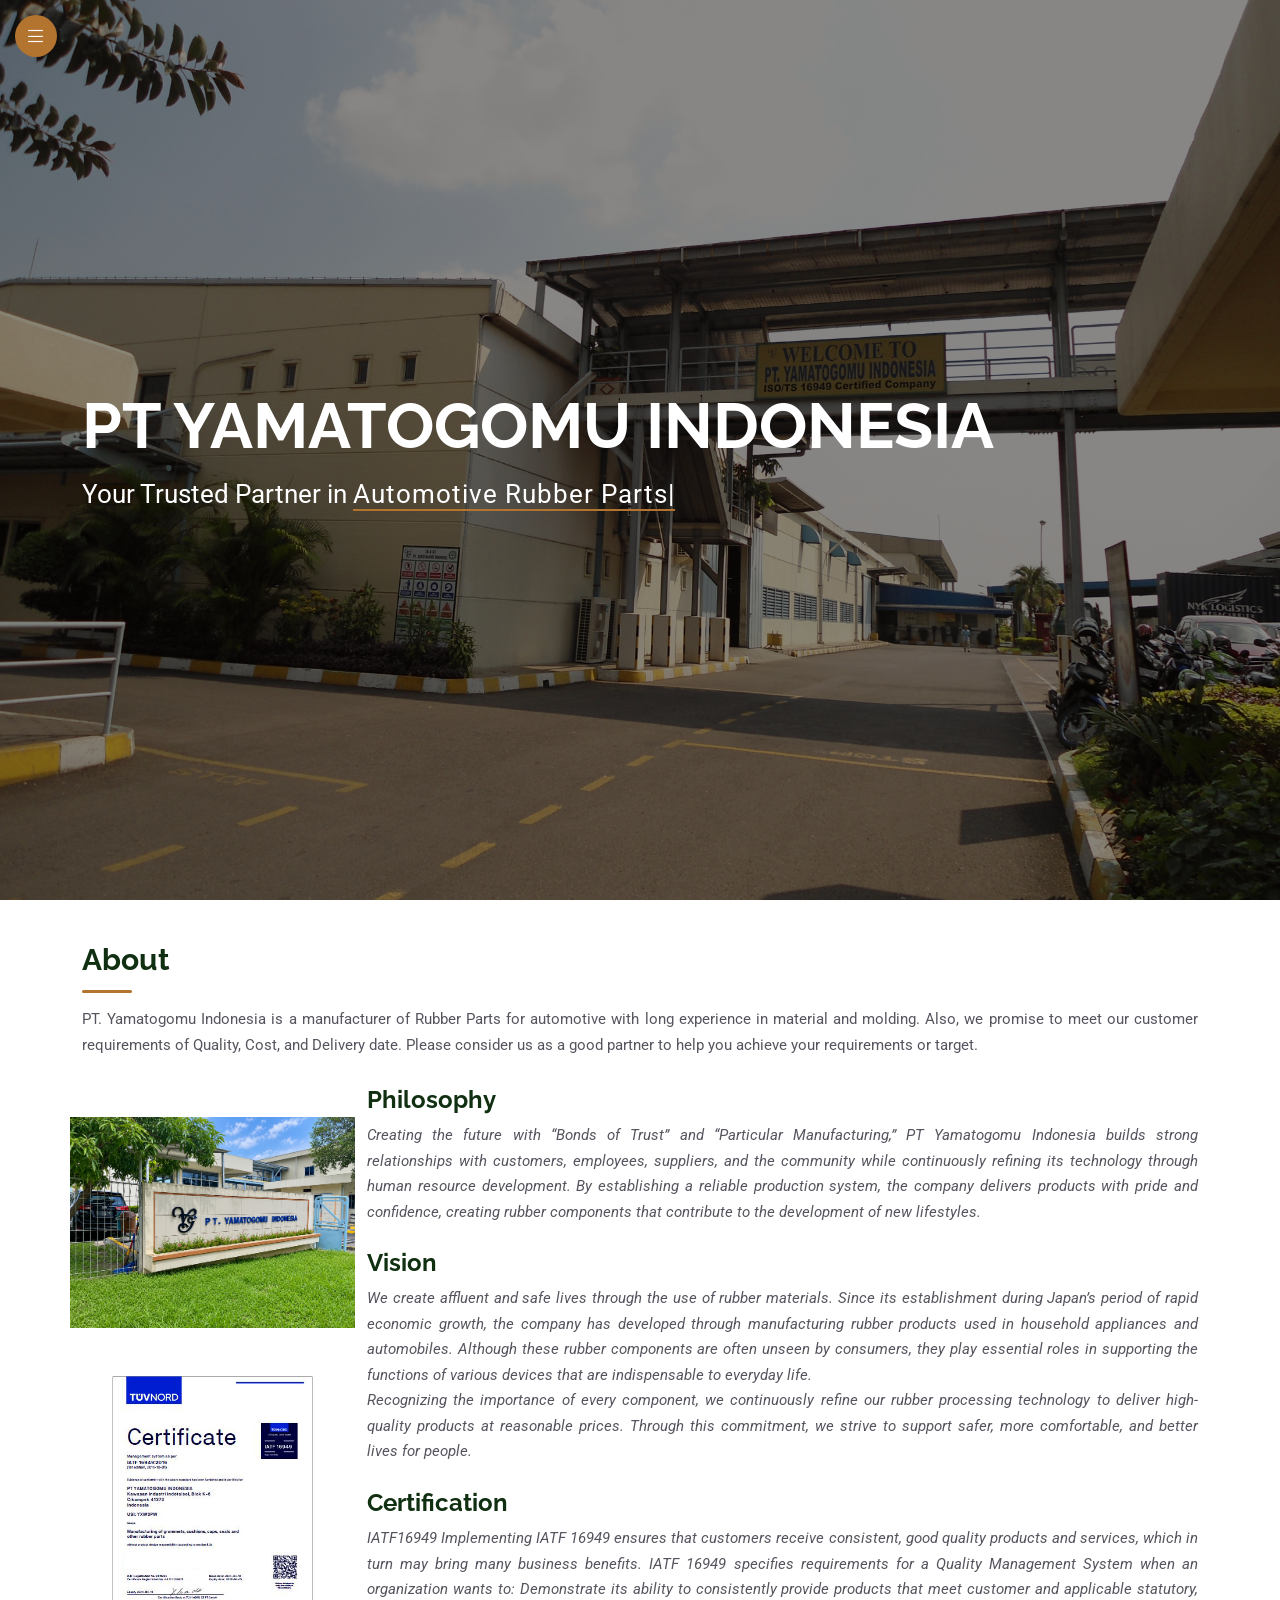
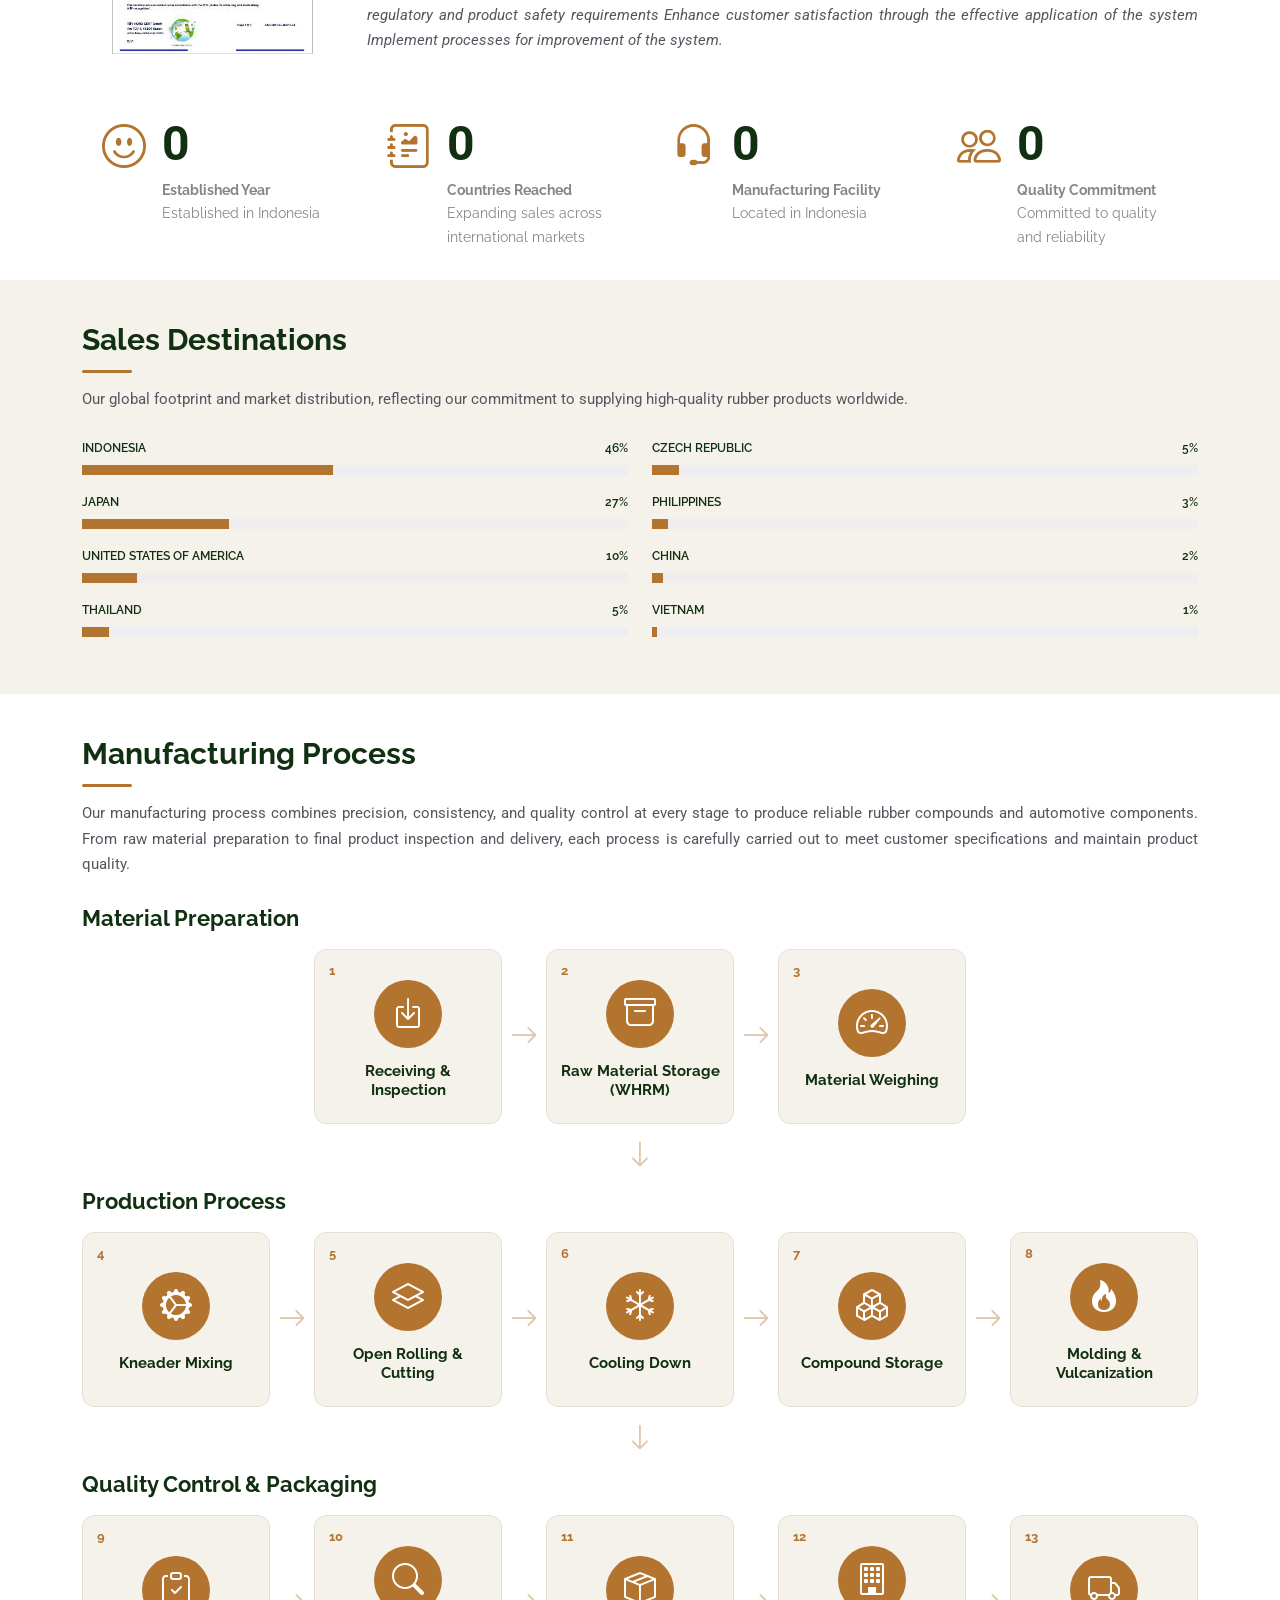
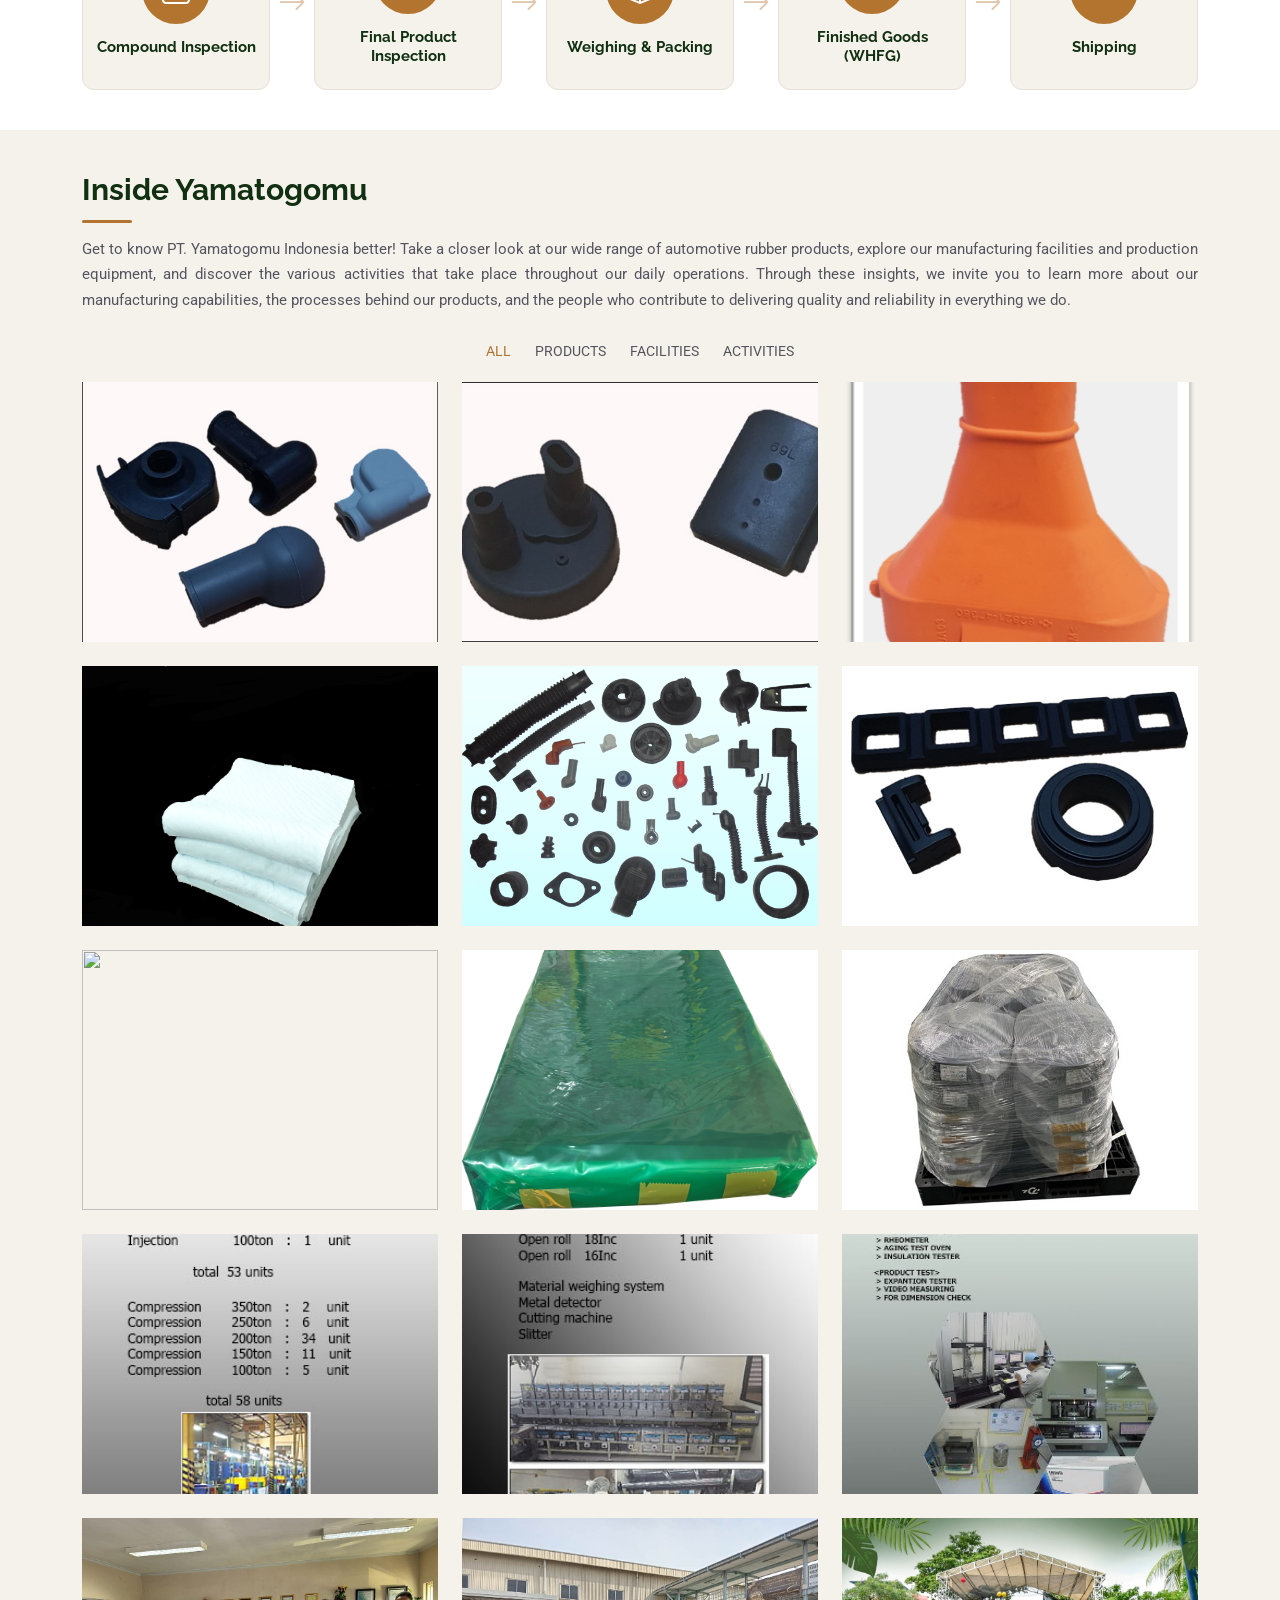
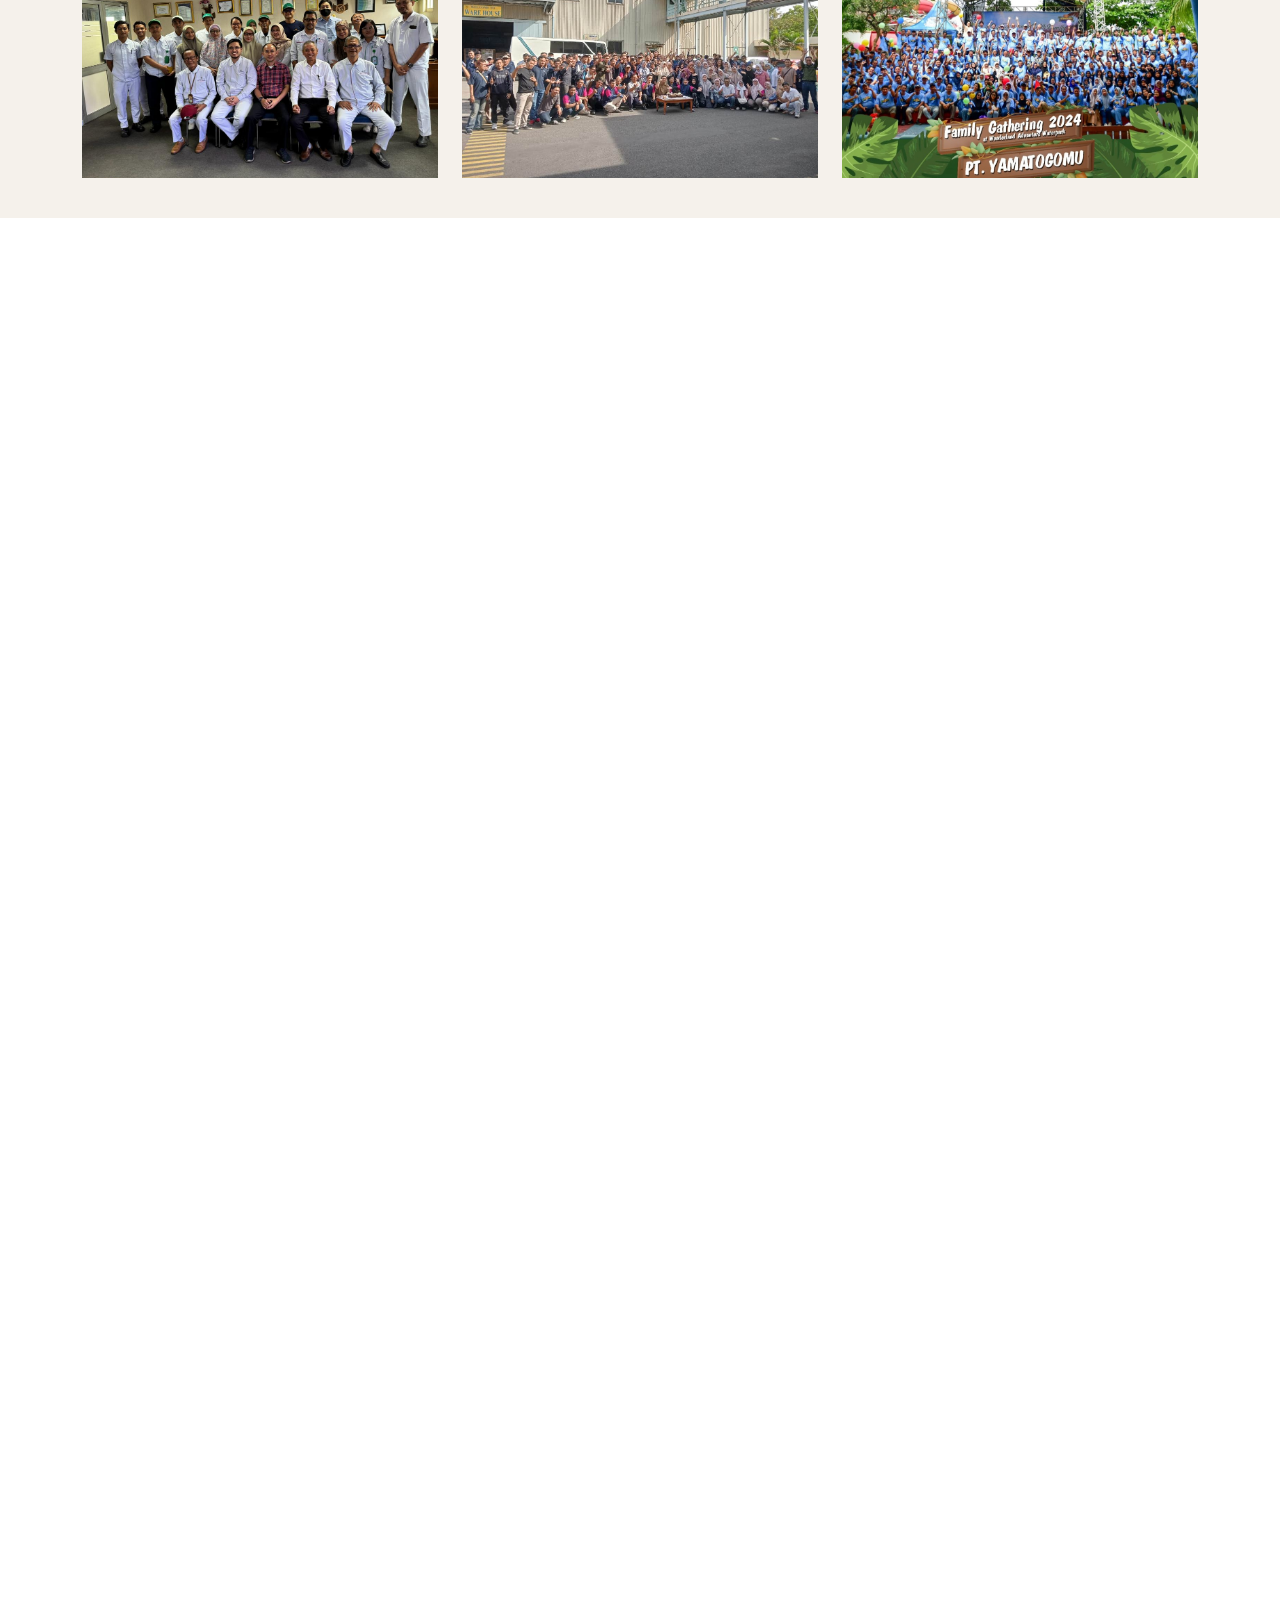
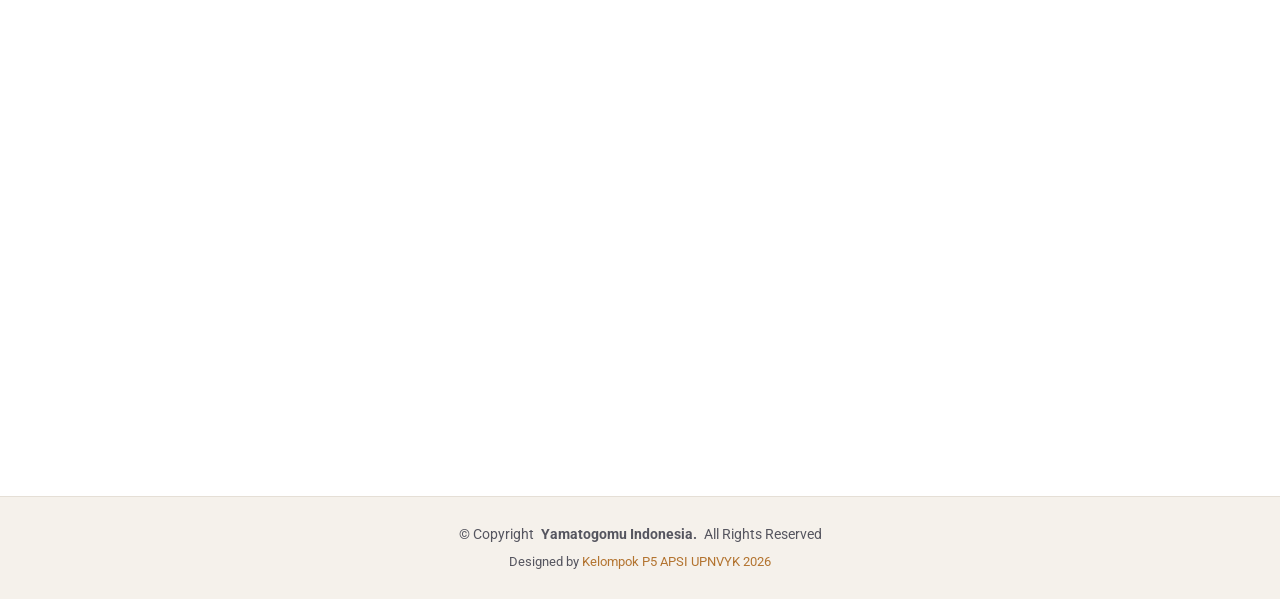
==== index.html @ 1f7abec3 "Upload website" ====
<!DOCTYPE html>
<html lang="en">

<head>
    <meta charset="utf-8">
    <meta content="width=device-width, initial-scale=1.0" name="viewport">

    <!-- Website Identity -->
    <title>PT. Yamatogomu Indonesia</title>
    <meta content="Official Website PT. Yamatogomu Indonesia - Automotive Rubber Parts Manufacturer" name="description">
    <meta content="PT Yamatogomu Indonesia, Rubber Parts, Automotive, Manufacturing" name="keywords">

    <!-- Favicon -->
    <link rel="icon" type="image/png" href="assets/img/yamatogomu/logo.png">
    <link rel="apple-touch-icon" href="assets/img/yamatogomu/logo.png">

    <!-- Fonts -->
    <link href="https://fonts.googleapis.com" rel="preconnect">
    <link href="https://fonts.gstatic.com" rel="preconnect" crossorigin>
    <link href="https://fonts.googleapis.com/css2?family=Roboto:wght@100;300;400;500;700;900&family=Poppins:wght@100;200;300;400;500;600;700;800;900&family=Raleway:wght@100;200;300;400;500;600;700;800;900&display=swap" rel="stylesheet">

    <!-- Vendor CSS Files -->
    <link href="assets/vendor/bootstrap/css/bootstrap.min.css" rel="stylesheet">
    <link href="assets/vendor/bootstrap-icons/bootstrap-icons.css" rel="stylesheet">
    <link href="assets/vendor/aos/aos.css" rel="stylesheet">
    <link href="assets/vendor/glightbox/css/glightbox.min.css" rel="stylesheet">
    <link href="assets/vendor/swiper/swiper-bundle.min.css" rel="stylesheet">

    <!-- Main CSS File -->
    <link href="assets/css/main.css" rel="stylesheet">

</head>

<body class="index-page">

  <header id="header" class="header dark-background d-flex flex-column">
    <i class="header-toggle bi bi-list"></i>

    <div class="profile-img">
      <img src="assets/img/yamatogomu/logo.png" alt="" class="img-fluid rounded-circle">
    </div>

    <a href="index.html" class="logo d-flex align-items-center justify-content-center">
      <h1 class="sitename">PT YAMATOGOMU INDONESIA</h1>
    </a>

    <div class="social-links text-center">

  <!-- Twitter / X -->
  <a href="https://x.com/tandaglobalnews/status/2092850294740967518?a=60ilZsj0S3aisGGm1_Q&s=19"
     target="_blank"
     rel="noopener noreferrer"
     class="twitter">
    <i class="bi bi-twitter-x"></i>
  </a>

  <!-- Instagram -->
  <a href="https://www.instagram.com/explore/locations/980812825/pt-yamatogomu-indonesia?cplk=MTl1a3BqaWFxcHU0"
     target="_blank"
     rel="noopener noreferrer"
     class="instagram">
    <i class="bi bi-instagram"></i>
  </a>

  <!-- LinkedIn -->
  <a href="https://www.linkedin.com/jobs/view/4005003883"
     target="_blank"
     rel="noopener noreferrer"
     class="linkedin">
    <i class="bi bi-linkedin"></i>
  </a>

</div>

    <nav id="navmenu" class="navmenu">
      <ul>
       <li><a href="#hero" class="active"><i class="bi bi-house-door navicon"></i> Home</a></li>
       <li><a href="#about"><i class="bi bi-building navicon"></i> About</a></li>
       <li><a href="#sales-destination"><i class="bi bi-globe-asia-australia navicon"></i> Sales Destination</a></li>
       <li><a href="#manufacturing-process"><i class="bi bi-gear-wide-connected navicon"></i> Manufacturing Process</a></li>
       <li><a href="#inside-yamatogomu"><i class="bi bi-images navicon"></i> Inside Yamatogomu</a></li>
       <li><a href="#organizational-structure"><i class="bi bi-diagram-3 navicon"></i> Organizational Structure</a></li>
       <li><a href="#contact"><i class="bi bi-envelope-paper navicon"></i> Contact</a></li>
      </ul>
    </nav>

  </header>

  <main class="main">

    <!-- Hero Section -->
    <section id="hero" class="hero section dark-background">

      <img src="assets/img/yamatogomu/3.jpg" alt="" data-aos="fade-in" class="">

      <div class="container" data-aos="fade-up" data-aos-delay="100">
        <h2>PT YAMATOGOMU INDONESIA</h2>
        <p>Your Trusted Partner in <span class="typed" data-typed-items="Automotive Rubber Parts, Precision Manufacturing, Quality & Reliability">Designer</span><span class="typed-cursor typed-cursor--blink" aria-hidden="true"></span><span class="typed-cursor typed-cursor--blink" aria-hidden="true"></span></p>
      </div>

    </section><!-- /Hero Section -->

    <!-- About Section -->
    <section id="about" class="about section">

      <!-- Section Title -->
      <div class="container section-title" data-aos="fade-up">
        <h2>About</h2>
        <p>PT. Yamatogomu Indonesia is a manufacturer of Rubber Parts for automotive with long experience in material and molding. Also, we promise to meet our customer requirements of Quality, Cost, and Delivery date. Please consider us as a good partner to help you achieve your requirements or target.</p>
      </div><!-- End Section Title -->

      <div class="container" data-aos="fade-up" data-aos-delay="100">

        <div class="row gy-3 justify-content-center">
          <div class="col-lg-3 about-media">
            <div class="about-media-inner">
              <img src="assets/img/yamatogomu/pt yamatogomu.png" alt="PT Yamatogomu Indonesia">
              <a href="assets/img/yamatogomu/TUV1.jpg" class="glightbox about-cert" title="IATF 16949 Certificate" data-gallery="about-cert"><img src="assets/img/yamatogomu/TUV1.jpg" alt="IATF 16949 Certificate"></a>
            </div>
          </div>
          <div class="col-lg-9 content">

            <h2>Philosophy</h2>
            <p class="fst-italic">
              Creating the future with “Bonds of Trust” and “Particular Manufacturing,”
              PT Yamatogomu Indonesia builds strong relationships with customers,
              employees, suppliers, and the community while continuously refining
              its technology through human resource development. By establishing
              a reliable production system, the company delivers products with pride
              and confidence, creating rubber components that contribute to the
              development of new lifestyles.
            </p>

            <h2>Vision</h2>
            <p class="fst-italic">
              We create affluent and safe lives through the use of rubber materials.
              Since its establishment during Japan’s period of rapid economic growth,
              the company has developed through manufacturing rubber products used
              in household appliances and automobiles. Although these rubber components
              are often unseen by consumers, they play essential roles in supporting
              the functions of various devices that are indispensable to everyday life.<br>
              Recognizing the importance of every component, we continuously refine
              our rubber processing technology to deliver high-quality products at
              reasonable prices. Through this commitment, we strive to support safer,
              more comfortable, and better lives for people.
            </p>

            <h2>Certification</h2>
            <p class="fst-italic">
              IATF16949 Implementing IATF 16949 ensures that customers receive consistent, good quality products and services, which in turn may bring many business benefits. IATF 16949 specifies requirements for a Quality Management System when an organization wants to: Demonstrate its ability to consistently provide products that meet customer and applicable statutory, regulatory and product safety requirements Enhance customer satisfaction through the effective application of the system Implement processes for improvement of the system.
            </p>
          </div>
        </div>
      </div>

    </section><!-- /About Section -->

    <!-- Stats Section -->
    <section id="stats" class="stats section">

      <div class="container" data-aos="fade-up" data-aos-delay="100">

        <div class="row gy-4">

          <div class="col-lg-3 col-md-6">
            <div class="stats-item">
              <i class="bi bi-emoji-smile"></i>
              <span data-purecounter-start="0" data-purecounter-end="1997" data-purecounter-duration="1" class="purecounter"></span>
              <p><strong>Established Year</strong> <span>Established in Indonesia</span></p>
            </div>
          </div>

          <div class="col-lg-3 col-md-6">
            <div class="stats-item">
              <i class="bi bi-journal-richtext"></i>
              <span data-purecounter-start="0" data-purecounter-end="8" data-purecounter-duration="1" class="purecounter"></span>
              <p><strong>Countries Reached</strong> <span>Expanding sales across international markets</span></p>
            </div>
          </div>

          <div class="col-lg-3 col-md-6">
            <div class="stats-item">
              <i class="bi bi-headset"></i>
              <span data-purecounter-start="0" data-purecounter-end="1" data-purecounter-duration="1" class="purecounter"></span>
              <p><strong>Manufacturing Facility</strong> <span>Located in Indonesia</span></p>
            </div>
          </div>

          <div class="col-lg-3 col-md-6">
            <div class="stats-item">
              <i class="bi bi-people"></i>
              <span data-purecounter-start="0" data-purecounter-end="100" data-purecounter-duration="1" class="purecounter"></span>
              <p><strong>Quality Commitment</strong> <span>Committed to quality and reliability</span></p>
            </div>
          </div>

        </div>

      </div>

    </section><!-- /Stats Section -->

    <!-- Skills Section -->
    <section id="sales-destination" class="skills section light-background">

      <!-- Section Title -->
      <div class="container section-title" data-aos="fade-up">
        <h2>Sales Destinations</h2>
        <p>Our global footprint and market distribution, reflecting our commitment to supplying high-quality rubber products worldwide.</p>
      </div><!-- End Section Title -->

      <div class="container" data-aos="fade-up" data-aos-delay="100">

        <div class="row skills-content skills-animation">

          <div class="col-lg-6">

            <div class="progress">
              <span class="skill"><span>Indonesia</span> <i class="val">46%</i></span>
              <div class="progress-bar-wrap">
                <div class="progress-bar" role="progressbar" aria-valuenow="46" aria-valuemin="0" aria-valuemax="100"></div>
              </div>
            </div>

            <div class="progress">
              <span class="skill"><span>Japan</span> <i class="val">27%</i></span>
              <div class="progress-bar-wrap">
                <div class="progress-bar" role="progressbar" aria-valuenow="27" aria-valuemin="0" aria-valuemax="100"></div>
              </div>
            </div>

            <div class="progress">
              <span class="skill"><span>United States of America</span> <i class="val">10%</i></span>
              <div class="progress-bar-wrap">
                <div class="progress-bar" role="progressbar" aria-valuenow="10" aria-valuemin="0" aria-valuemax="100"></div>
              </div>
            </div>

            <div class="progress">
              <span class="skill"><span>Thailand</span> <i class="val">5%</i></span>
              <div class="progress-bar-wrap">
                <div class="progress-bar" role="progressbar" aria-valuenow="5" aria-valuemin="0" aria-valuemax="100"></div>
              </div>
            </div>

          </div>

          <div class="col-lg-6">

            <div class="progress">
              <span class="skill"><span>Czech Republic</span> <i class="val">5%</i></span>
              <div class="progress-bar-wrap">
                <div class="progress-bar" role="progressbar" aria-valuenow="5" aria-valuemin="0" aria-valuemax="100"></div>
              </div>
            </div>

            <div class="progress">
              <span class="skill"><span>Philippines</span> <i class="val">3%</i></span>
              <div class="progress-bar-wrap">
                <div class="progress-bar" role="progressbar" aria-valuenow="3" aria-valuemin="0" aria-valuemax="100"></div>
              </div>
            </div>

            <div class="progress">
              <span class="skill"><span>China</span> <i class="val">2%</i></span>
              <div class="progress-bar-wrap">
                <div class="progress-bar" role="progressbar" aria-valuenow="2" aria-valuemin="0" aria-valuemax="100"></div>
              </div>
            </div>

            <div class="progress">
              <span class="skill"><span>Vietnam</span> <i class="val">1%</i></span>
              <div class="progress-bar-wrap">
                <div class="progress-bar" role="progressbar" aria-valuenow="1" aria-valuemin="0" aria-valuemax="100"></div>
              </div>
            </div>

          </div>

        </div>

      </div>

    </section><!-- /Skills Section -->

    <!-- Manufacturing Process Section -->
    <section id="manufacturing-process" class="resume section">

      <!-- Section Title -->
      <div class="container section-title" data-aos="fade-up">
        <h2>Manufacturing Process</h2>
        <p>Our manufacturing process combines precision, consistency, and quality control at every stage to produce reliable rubber compounds and automotive components. From raw material preparation to final product inspection and delivery, each process is carefully carried out to meet customer specifications and maintain product quality.</p>
      </div><!-- End Section Title -->

      <div class="container">

          <div class="flow-group">
            <h3 class="resume-title" data-aos="fade-up">Material Preparation</h3>
            <div class="flow">
              <button type="button" class="flow-step" style="--i:1" data-aos="fade-up" data-aos-delay="0" data-icon="bi-box-arrow-in-down" data-title="Receiving &amp; Inspection" data-desc="Raw materials are received from suppliers and undergo an initial inspection to ensure their condition and specifications meet the company’s requirements. This inspection helps prevent unsuitable materials from entering the production process." aria-label="Receiving &amp; Inspection – click for details">
                <span class="flow-no">1</span>
                <span class="flow-icon"><i class="bi bi-box-arrow-in-down"></i></span>
                <h4>Receiving &amp; Inspection</h4>
              </button>
              <div class="flow-arrow" style="--i:1"><i class="bi bi-arrow-right"></i></div>
              <button type="button" class="flow-step" style="--i:2" data-aos="fade-up" data-aos-delay="80" data-icon="bi-archive" data-title="Raw Material Storage (WHRM)" data-desc="Materials that pass the initial inspection are stored in the Warehouse Raw Material (WHRM). They are organized and kept in designated storage areas before being used in the manufacturing process." aria-label="Raw Material Storage (WHRM) – click for details">
                <span class="flow-no">2</span>
                <span class="flow-icon"><i class="bi bi-archive"></i></span>
                <h4>Raw Material Storage (WHRM)</h4>
              </button>
              <div class="flow-arrow" style="--i:2"><i class="bi bi-arrow-right"></i></div>
              <button type="button" class="flow-step" style="--i:3" data-aos="fade-up" data-aos-delay="160" data-icon="bi-speedometer2" data-title="Material Weighing" data-desc="Various materials, including chemicals, carbon, polymer, and oil, are weighed according to the Working Plan Sheet (WPS). Accurate weighing is essential to maintain the correct formulation and consistency of the rubber compound." aria-label="Material Weighing – click for details">
                <span class="flow-no">3</span>
                <span class="flow-icon"><i class="bi bi-speedometer2"></i></span>
                <h4>Material Weighing</h4>
              </button>
            </div>
          </div>
          <div class="flow-next" style="--i:3"><i class="bi bi-arrow-down"></i></div>
          <div class="flow-group">
            <h3 class="resume-title" data-aos="fade-up">Production Process</h3>
            <div class="flow">
              <button type="button" class="flow-step" style="--i:4" data-aos="fade-up" data-aos-delay="0" data-icon="bi-gear-wide-connected" data-title="Kneader Mixing" data-desc="The prepared materials are mixed using a kneader machine to combine the different ingredients into a rubber compound. This process helps achieve the required material composition and characteristics based on the production specifications." aria-label="Kneader Mixing – click for details">
                <span class="flow-no">4</span>
                <span class="flow-icon"><i class="bi bi-gear-wide-connected"></i></span>
                <h4>Kneader Mixing</h4>
              </button>
              <div class="flow-arrow" style="--i:4"><i class="bi bi-arrow-right"></i></div>
              <button type="button" class="flow-step" style="--i:5" data-aos="fade-up" data-aos-delay="80" data-icon="bi-layers" data-title="Open Rolling &amp; Cutting" data-desc="The rubber compound is further processed through an open rolling machine to improve material uniformity and ensure proper mixing. After rolling, the compound is cut into specific forms, such as sheets or ribbons, for the next production stage." aria-label="Open Rolling &amp; Cutting – click for details">
                <span class="flow-no">5</span>
                <span class="flow-icon"><i class="bi bi-layers"></i></span>
                <h4>Open Rolling &amp; Cutting</h4>
              </button>
              <div class="flow-arrow" style="--i:5"><i class="bi bi-arrow-right"></i></div>
              <button type="button" class="flow-step" style="--i:6" data-aos="fade-up" data-aos-delay="160" data-icon="bi-snow" data-title="Cooling Down" data-desc="After the mixing and rolling processes, the rubber compound undergoes a cooling process to reduce its temperature. This step prepares the compound for quality inspection and subsequent handling." aria-label="Cooling Down – click for details">
                <span class="flow-no">6</span>
                <span class="flow-icon"><i class="bi bi-snow"></i></span>
                <h4>Cooling Down</h4>
              </button>
              <div class="flow-arrow" style="--i:6"><i class="bi bi-arrow-right"></i></div>
              <button type="button" class="flow-step" style="--i:7" data-aos="fade-up" data-aos-delay="240" data-icon="bi-boxes" data-title="Compound Storage" data-desc="Compounds that have passed quality inspection are stored in a designated storage area. This semi-finished material is kept until it is required for the production of specific automotive components." aria-label="Compound Storage – click for details">
                <span class="flow-no">7</span>
                <span class="flow-icon"><i class="bi bi-boxes"></i></span>
                <h4>Compound Storage</h4>
              </button>
              <div class="flow-arrow" style="--i:7"><i class="bi bi-arrow-right"></i></div>
              <button type="button" class="flow-step" style="--i:8" data-aos="fade-up" data-aos-delay="320" data-icon="bi-fire" data-title="Molding &amp; Vulcanization" data-desc="The rubber compound is shaped into automotive components through a molding process using injection press or compression press machines. The material then undergoes vulcanization to develop the required physical properties and final product shape." aria-label="Molding &amp; Vulcanization – click for details">
                <span class="flow-no">8</span>
                <span class="flow-icon"><i class="bi bi-fire"></i></span>
                <h4>Molding &amp; Vulcanization</h4>
              </button>
            </div>
          </div>
          <div class="flow-next" style="--i:8"><i class="bi bi-arrow-down"></i></div>
          <div class="flow-group">
            <h3 class="resume-title" data-aos="fade-up">Quality Control &amp; Packaging</h3>
            <div class="flow">
              <button type="button" class="flow-step" style="--i:9" data-aos="fade-up" data-aos-delay="0" data-icon="bi-clipboard-check" data-title="Compound Inspection" data-desc="The rubber compound undergoes quality inspection after the mixing and cooling processes. This inspection ensures that the material meets the required quality standards before being approved for further production." aria-label="Compound Inspection – click for details">
                <span class="flow-no">9</span>
                <span class="flow-icon"><i class="bi bi-clipboard-check"></i></span>
                <h4>Compound Inspection</h4>
              </button>
              <div class="flow-arrow" style="--i:9"><i class="bi bi-arrow-right"></i></div>
              <button type="button" class="flow-step" style="--i:10" data-aos="fade-up" data-aos-delay="80" data-icon="bi-search" data-title="Final Product Inspection" data-desc="Finished automotive components are inspected to identify defects and ensure they meet the required product specifications. Products that do not meet the quality standards are identified as non-conforming products." aria-label="Final Product Inspection – click for details">
                <span class="flow-no">10</span>
                <span class="flow-icon"><i class="bi bi-search"></i></span>
                <h4>Final Product Inspection</h4>
              </button>
              <div class="flow-arrow" style="--i:10"><i class="bi bi-arrow-right"></i></div>
              <button type="button" class="flow-step" style="--i:11" data-aos="fade-up" data-aos-delay="160" data-icon="bi-box-seam" data-title="Weighing &amp; Packing" data-desc="Products that pass the final inspection are weighed according to customer requirements. They are then packed using the appropriate packaging method to maintain product condition and facilitate handling." aria-label="Weighing &amp; Packing – click for details">
                <span class="flow-no">11</span>
                <span class="flow-icon"><i class="bi bi-box-seam"></i></span>
                <h4>Weighing &amp; Packing</h4>
              </button>
              <div class="flow-arrow" style="--i:11"><i class="bi bi-arrow-right"></i></div>
              <button type="button" class="flow-step" style="--i:12" data-aos="fade-up" data-aos-delay="240" data-icon="bi-building" data-title="Finished Goods (WHFG)" data-desc="Packed products are transferred to the Warehouse Finished Goods (WHFG) for temporary storage. The products are organized and prepared for distribution according to customer orders and delivery schedules." aria-label="Finished Goods (WHFG) – click for details">
                <span class="flow-no">12</span>
                <span class="flow-icon"><i class="bi bi-building"></i></span>
                <h4>Finished Goods (WHFG)</h4>
              </button>
              <div class="flow-arrow" style="--i:12"><i class="bi bi-arrow-right"></i></div>
              <button type="button" class="flow-step" style="--i:13" data-aos="fade-up" data-aos-delay="320" data-icon="bi-truck" data-title="Shipping" data-desc="The finished products are prepared for shipment and delivered to customers based on the agreed delivery requirements. This stage marks the completion of the manufacturing and distribution process." aria-label="Shipping – click for details">
                <span class="flow-no">13</span>
                <span class="flow-icon"><i class="bi bi-truck"></i></span>
                <h4>Shipping</h4>
              </button>
            </div>
          </div>

      </div>

    </section><!-- /Manufacturing Process Section -->

    <!-- Portfolio Section -->
    <section id="inside-yamatogomu" class="portfolio section light-background">

      <!-- Section Title -->
      <div class="container section-title" data-aos="fade-up">
        <h2>Inside Yamatogomu</h2>
        <p>Get to know PT. Yamatogomu Indonesia better! Take a closer look at our wide range of automotive rubber products, explore our manufacturing facilities and production equipment, and discover the various activities that take place throughout our daily operations. Through these insights, we invite you to learn more about our manufacturing capabilities, the processes behind our products, and the people who contribute to delivering quality and reliability in everything we do.</p>
      </div><!-- End Section Title -->

      <div class="container">

        <div class="isotope-layout" data-default-filter="*" data-layout="masonry" data-sort="original-order">

          <ul class="portfolio-filters isotope-filters" data-aos="fade-up" data-aos-delay="100">
            <li data-filter="*" class="filter-active">All</li>
            <li data-filter=".filter-Products">Products</li>
            <li data-filter=".filter-Facilities">Facilities</li>
            <li data-filter=".filter-Activities">Activities</li>
          </ul><!-- End Portfolio Filters -->

          <div class="row gy-4 isotope-container" data-aos="fade-up" data-aos-delay="200">

<div class="col-lg-4 col-md-6 portfolio-item isotope-item filter-Products">
    <div class="portfolio-content h-100">
        <img src="assets/img/yamatogomu/cap.jpg" class="img-fluid" alt="">
        <div class="portfolio-info">
            <h4>Product 1</h4>
            <p>Cap</p>
            <a href="assets/img/yamatogomu/cap.jpg" title="Cap – Rubber component designed to cover and protect specific parts." data-gallery="portfolio-gallery-product" class="glightbox preview-link"><i class="bi bi-zoom-in"></i></a>
            <a href="portfolio-details.html?id=0" title="More Details" class="details-link"><i class="bi bi-link-45deg"></i></a>
        </div>
    </div>
</div>

<div class="col-lg-4 col-md-6 portfolio-item isotope-item filter-Products">
    <div class="portfolio-content h-100">
        <img src="assets/img/yamatogomu/bush.jpg" class="img-fluid" alt="">
        <div class="portfolio-info">
            <h4>Product 2</h4>
            <p>Bush</p>
            <a href="assets/img/yamatogomu/bush.jpg" title="Bush – Rubber component used to absorb vibration and reduce friction." data-gallery="portfolio-gallery-product" class="glightbox preview-link"><i class="bi bi-zoom-in"></i></a>
            <a href="portfolio-details.html?id=1" title="More Details" class="details-link"><i class="bi bi-link-45deg"></i></a>
        </div>
    </div>
</div>

<div class="col-lg-4 col-md-6 portfolio-item isotope-item filter-Products">
    <div class="portfolio-content h-100">
        <img src="assets/img/yamatogomu/silicone.png" class="img-fluid" alt="">
        <div class="portfolio-info">
            <h4>Product 3</h4>
            <p>Cover Connector</p>
            <a href="assets/img/yamatogomu/silicone.png" title="Cover Connector – Rubber cover designed to protect connector components." data-gallery="portfolio-gallery-product" class="glightbox preview-link"><i class="bi bi-zoom-in"></i></a>
            <a href="portfolio-details.html?id=2" title="More Details" class="details-link"><i class="bi bi-link-45deg"></i></a>
        </div>
    </div>
</div>

<div class="col-lg-4 col-md-6 portfolio-item isotope-item filter-Products">
    <div class="portfolio-content h-100">
        <img src="assets/img/yamatogomu/sheet.JPG" class="img-fluid" alt="">
        <div class="portfolio-info">
            <h4>Product 4</h4>
            <p>Compound Sheet</p>
            <a href="assets/img/yamatogomu/sheet.JPG" title="Compound Sheet – Rubber compound processed into sheet form for further manufacturing." data-gallery="portfolio-gallery-product" class="glightbox preview-link"><i class="bi bi-zoom-in"></i></a>
            <a href="portfolio-details.html?id=3" title="More Details" class="details-link"><i class="bi bi-link-45deg"></i></a>
        </div>
    </div>
</div>

<div class="col-lg-4 col-md-6 portfolio-item isotope-item filter-Products">
    <div class="portfolio-content h-100">
        <img src="assets/img/yamatogomu/produk.png" class="img-fluid" alt="">
        <div class="portfolio-info">
            <h4>Product 5</h4>
            <p>All Product</p>
            <a href="assets/img/yamatogomu/produk.png" title="Automotive Rubber Products – Various rubber components manufactured for automotive applications." data-gallery="portfolio-gallery-product" class="glightbox preview-link"><i class="bi bi-zoom-in"></i></a>
            <a href="portfolio-details.html?id=4" title="More Details" class="details-link"><i class="bi bi-link-45deg"></i></a>
        </div>
    </div>
</div>

<div class="col-lg-4 col-md-6 portfolio-item isotope-item filter-Products">
    <div class="portfolio-content h-100">
        <img src="assets/img/yamatogomu/seal.jpg" class="img-fluid" alt="">
        <div class="portfolio-info">
            <h4>Product 6</h4>
            <p>Seal</p>
            <a href="assets/img/yamatogomu/seal.jpg" title="Seal – Rubber component designed to help prevent leakage and maintain sealing performance." data-gallery="portfolio-gallery-product" class="glightbox preview-link"><i class="bi bi-zoom-in"></i></a>
            <a href="portfolio-details.html?id=5" title="More Details" class="details-link"><i class="bi bi-link-45deg"></i></a>
        </div>
    </div>
</div>

<div class="col-lg-4 col-md-6 portfolio-item isotope-item filter-Products">
    <div class="portfolio-content h-100">
        <img src="assets/img/yamatogomu/compound.jpg" class="img-fluid" alt="">
        <div class="portfolio-info">
            <h4>Product 7</h4>
            <p>Compound</p>
            <a href="assets/img/yamatogomu/compound.jpg" title="Rubber Compound – Prepared rubber material used in the production of rubber components." data-gallery="portfolio-gallery-product" class="glightbox preview-link"><i class="bi bi-zoom-in"></i></a>
            <a href="portfolio-details.html?id=6" title="More Details" class="details-link"><i class="bi bi-link-45deg"></i></a>
        </div>
    </div>
</div>

<div class="col-lg-4 col-md-6 portfolio-item isotope-item filter-Products">
    <div class="portfolio-content h-100">
        <img src="assets/img/yamatogomu/compoundPacking.jpg" class="img-fluid" alt="">
        <div class="portfolio-info">
            <h4>Product 8</h4>
            <p>Compound Sheet Packaging</p>
            <a href="assets/img/yamatogomu/compoundPacking.jpg" title="Compound Sheet Packaging – Rubber compound sheets arranged and packaged for storage or handling." data-gallery="portfolio-gallery-product" class="glightbox preview-link"><i class="bi bi-zoom-in"></i></a>
            <a href="portfolio-details.html?id=7" title="More Details" class="details-link"><i class="bi bi-link-45deg"></i></a>
        </div>
    </div>
</div>

<div class="col-lg-4 col-md-6 portfolio-item isotope-item filter-Products">
    <div class="portfolio-content h-100">
        <img src="assets/img/yamatogomu/compoundrib.jpg" class="img-fluid" alt="">
        <div class="portfolio-info">
            <h4>Product 9</h4>
            <p>Compound Ribbon Packaging</p>
            <a href="assets/img/yamatogomu/compoundrib.jpg" title="Compound Ribbon Packaging – Rubber compound ribbons packaged for further production processes." data-gallery="portfolio-gallery-product" class="glightbox preview-link"><i class="bi bi-zoom-in"></i></a>
            <a href="portfolio-details.html?id=8" title="More Details" class="details-link"><i class="bi bi-link-45deg"></i></a>
        </div>
    </div>
</div>

<div class="col-lg-4 col-md-6 portfolio-item isotope-item filter-Facilities">
    <div class="portfolio-content h-100">
        <img src="assets/img/yamatogomu/molding.jpg" class="img-fluid" alt="">
        <div class="portfolio-info">
            <h4>Facility 1</h4>
            <p>Molding</p>
            <a href="assets/img/yamatogomu/molding.jpg" title="Molding – Equipment used to shape rubber materials into specific product forms." data-gallery="portfolio-gallery-facilities" class="glightbox preview-link"><i class="bi bi-zoom-in"></i></a>
            <a href="portfolio-details.html?id=9" title="More Details" class="details-link"><i class="bi bi-link-45deg"></i></a>
        </div>
    </div>
</div>

<div class="col-lg-4 col-md-6 portfolio-item isotope-item filter-Facilities">
    <div class="portfolio-content h-100">
        <img src="assets/img/yamatogomu/mixingmc.jpg" class="img-fluid" alt="">
        <div class="portfolio-info">
            <h4>Facility 2</h4>
            <p>Mixing Machine</p>
            <a href="assets/img/yamatogomu/mixingmc.jpg" title="Mixing Machine – Machine used to mix rubber materials and other compounds into a uniform mixture." data-gallery="portfolio-gallery-facilities" class="glightbox preview-link"><i class="bi bi-zoom-in"></i></a>
            <a href="portfolio-details.html?id=10" title="More Details" class="details-link"><i class="bi bi-link-45deg"></i></a>
        </div>
    </div>
</div>

<div class="col-lg-4 col-md-6 portfolio-item isotope-item filter-Facilities">
    <div class="portfolio-content h-100">
        <img src="assets/img/yamatogomu/quality.jpg" class="img-fluid" alt="">
        <div class="portfolio-info">
            <h4>Facility 3</h4>
            <p>Equipment</p>
            <a href="assets/img/yamatogomu/quality.jpg" title="Quality Inspection Equipment – Equipment used to support product quality inspection and ensure conformity with specifications." data-gallery="portfolio-gallery-facilities" class="glightbox preview-link"><i class="bi bi-zoom-in"></i></a>
            <a href="portfolio-details.html?id=11" title="More Details" class="details-link"><i class="bi bi-link-45deg"></i></a>
        </div>
    </div>
</div>

<div class="col-lg-4 col-md-6 portfolio-item isotope-item filter-Activities">
    <div class="portfolio-content h-100">
        <img src="assets/img/yamatogomu/auiatf.jpeg" class="img-fluid" alt="">
        <div class="portfolio-info">
            <h4>Activity 1</h4>
            <p>Audit IATF</p>
            <a href="assets/img/yamatogomu/auiatf.jpeg" title="IATF Audit – An audit activity to evaluate the implementation of the IATF quality management system requirements." data-gallery="portfolio-gallery-Activities" class="glightbox preview-link"><i class="bi bi-zoom-in"></i></a>
            <a href="portfolio-details.html?id=12" title="More Details" class="details-link"><i class="bi bi-link-45deg"></i></a>
        </div>
    </div>
</div>

<div class="col-lg-4 col-md-6 portfolio-item isotope-item filter-Activities">
    <div class="portfolio-content h-100">
        <img src="assets/img/yamatogomu/mcu.jpeg" class="img-fluid" alt="">
        <div class="portfolio-info">
            <h4>Activity 2</h4>
            <p>Inhouse Activity</p>
            <a href="assets/img/yamatogomu/mcu.jpeg" title="In-house Activity – An internal company activity involving employees and supporting workplace engagement." data-gallery="portfolio-gallery-Activities" class="glightbox preview-link"><i class="bi bi-zoom-in"></i></a>
            <a href="portfolio-details.html?id=13" title="More Details" class="details-link"><i class="bi bi-link-45deg"></i></a>
        </div>
    </div>
</div>

<div class="col-lg-4 col-md-6 portfolio-item isotope-item filter-Activities">
    <div class="portfolio-content h-100">
        <img src="assets/img/yamatogomu/famget.JPG" class="img-fluid" alt="">
        <div class="portfolio-info">
            <h4>Activity 3</h4>
            <p>Family Gathering</p>
            <a href="assets/img/yamatogomu/famget.JPG" title="Family Gathering – A company event that brings employees and their families together to strengthen relationships." data-gallery="portfolio-gallery-Activities" class="glightbox preview-link"><i class="bi bi-zoom-in"></i></a>
            <a href="portfolio-details.html?id=14" title="More Details" class="details-link"><i class="bi bi-link-45deg"></i></a>
        </div>
    </div>
</div>

          </div><!-- End Portfolio Container -->
        </div>

      </div>

    </section><!-- /Portfolio Section -->

    <!-- Organizational Structure Section -->
    <section id="organizational-structure" class="org section">

      <!-- Section Title -->
      <div class="container section-title" data-aos="fade-up">
        <h2>Our Organizational Structure</h2>
        <p>Get to know the organizational structure of PT. Yamatogomu Indonesia, highlighting the leadership, departments, and teams that work together to support our daily operations. Each department plays an important role in ensuring effective coordination, operational efficiency, and the achievement of company objectives.</p>
      </div><!-- End Section Title -->

      <div class="container-fluid org-wide" data-aos="fade-up" data-aos-delay="100">

        <div class="org-toolbar">
          <div class="org-zoom-btns">
            <button type="button" id="org-zoom-out" aria-label="Zoom out">−</button>
            <button type="button" id="org-zoom-fit">Fit</button>
            <button type="button" id="org-zoom-reset">100%</button>
            <button type="button" id="org-zoom-in" aria-label="Zoom in">+</button>
          </div>
        </div>

        <div class="org-scroll" id="org-scroll">
          <div class="org-sizer" id="org-sizer">
            <div class="org-canvas" id="org-canvas" style="width:1580px;height:930px">
                <svg class="org-lines" width="1580" height="930" viewBox="0 0 1580 930" aria-hidden="true"><path d="M805,143 V173"/><path d="M805,229 V263"/><path d="M805,243 H1471 V376"/><path d="M503,290 H693"/><path d="M375,316 V323 H184 V595"/><path class="dash" d="M184,700 V805"/><path d="M805,316 V342"/><path d="M313,342 H1380"/><path d="M313,342 V377"/><path d="M582,342 V377"/><path d="M788,342 V595"/><path d="M882,342 V377"/><path d="M972,342 V805"/><path d="M1063,342 V377"/><path d="M1172,342 V377"/><path d="M1266,342 V805"/><path d="M1380,342 V522"/><path d="M313,463 V805"/><path d="M313,580 H401"/><path d="M401,580 V805"/><path class="dash" d="M313,580 H249 V805"/><path d="M582,463 V522"/><path d="M463,522 H703"/><path d="M463,522 V805"/><path d="M530,522 V805"/><path d="M614,522 V805"/><path d="M703,522 V805"/><path d="M882,465 V805"/><path d="M802,762 H882"/><path d="M802,762 V805"/><path d="M1063,465 V805"/><path d="M1172,465 V762"/><path d="M1140,762 H1204"/><path d="M1140,762 V805"/><path d="M1204,762 V805"/><path d="M1338,522 H1422"/><path d="M1338,522 V805"/><path d="M1422,522 V805"/><path d="M1471,463 V728"/></svg>
                                <div class="org-node n-red" style="left:693px;top:81px;width:225px;height:62px"><span>President Director</span><em>Kyoji Yamaguchi</em></div>
                <div class="org-node n-red" style="left:693px;top:173px;width:225px;height:56px"><span>Director</span><em>Gatot Embranjono</em></div>
                <div class="org-node n-red" style="left:271px;top:264px;width:232px;height:52px"><span>Management Representative</span><em>Habibie Muhammad Ega</em></div>
                <div class="org-node n-red" style="left:693px;top:263px;width:225px;height:53px"><span>Factory Manager</span><em>Habibie Muhammad Ega</em></div>
                <div class="org-node n-red" style="left:35px;top:376px;width:131px;height:87px"><span>Department Manager / Asst. Manager</span></div>
                <div class="org-node n-red" style="left:247px;top:377px;width:132px;height:86px"><span>Production I Manager</span><em>Harsono</em></div>
                <div class="org-node n-red" style="left:506px;top:376px;width:153px;height:87px"><span>Production II</span><em>Eddy Siswoyo</em></div>
                <div class="org-node n-red" style="left:819px;top:377px;width:126px;height:88px"><span>QA/QC Manager</span><em>Yoshito Kojima</em></div>
                <div class="org-node n-red" style="left:1011px;top:377px;width:104px;height:87px"><span>Engineering Manager</span><em>Imai Hiroyuki</em></div>
                <div class="org-node n-red" style="left:1120px;top:377px;width:104px;height:88px"><span>HRD/GA 5R/Kaizen Manager</span><em>Syaifulanam</em></div>
                <div class="org-node n-red" style="left:1391px;top:376px;width:160px;height:87px"><span>Marketing Sales Manager</span><em>Ohura Katsuma</em></div>
                <div class="org-node n-green" style="left:24px;top:595px;width:107px;height:104px"><span>Section Supervisor / Asst. Supervisor</span></div>
                <div class="org-node n-green sm" style="left:140px;top:595px;width:88px;height:104px"><span>NP Supervisor</span><small>YGI Representative</small><em>Imron R</em></div>
                <div class="org-node n-green sm" style="left:270px;top:595px;width:86px;height:104px"><span>WHRM / Mixing Supervisor Asst. SPV</span><em>Deddy P / Asep R</em></div>
                <div class="org-node n-green sm" style="left:361px;top:595px;width:80px;height:104px"><span>Press Supervisor</span><em>Acep N</em></div>
                <div class="org-node n-green sm" style="left:490px;top:595px;width:80px;height:104px"><span>Finishing Packing Asst. SPV</span><em>Sri M</em></div>
                <div class="org-node n-green sm" style="left:574px;top:595px;width:80px;height:104px"><span>Checking Supervisor</span><em>Tuti M</em></div>
                <div class="org-node n-green sm" style="left:662px;top:595px;width:82px;height:104px"><span>PPIC Supervisor</span><em>Musthofak</em></div>
                <div class="org-node n-lime sm" style="left:746px;top:595px;width:85px;height:104px"><span>Purchasing Sr. Staff</span><em>Heni P</em></div>
                <div class="org-node n-green sm" style="left:839px;top:595px;width:86px;height:104px"><span>QA/QC Supervisor</span><em>Susanti</em></div>
                <div class="org-node n-green sm" style="left:929px;top:595px;width:87px;height:104px"><span>Maintenance Supervisor</span><em>M. Herman</em></div>
                <div class="org-node n-lime" style="left:1407px;top:595px;width:131px;height:104px"><span>Marketing / Sales Sr. Staff</span><em>Dessy Yusnidar</em></div>
                <div class="org-node n-lime" style="left:1417px;top:728px;width:110px;height:68px"><span>Marketing / Sales Staff</span></div>
                <div class="org-node n-yellow" style="left:37px;top:805px;width:95px;height:111px"><span>Group Leader / Staff</span></div>
                <div class="org-node n-dash sm" style="left:151px;top:805px;width:66px;height:111px"><span>CV. NP Koordinator</span></div>
                <div class="org-node n-dash sm" style="left:221px;top:805px;width:56px;height:111px"><span>CV. NP Leader Press</span></div>
                <div class="org-node n-yellow sm" style="left:284px;top:805px;width:58px;height:111px"><span>WHRM / Mixing Leader</span></div>
                <div class="org-node n-yellow sm" style="left:370px;top:805px;width:62px;height:111px"><span>Press Leader</span></div>
                <div class="org-node n-yellow sm" style="left:437px;top:805px;width:52px;height:111px"><span>WHFG Leader</span></div>
                <div class="org-node n-yellow sm" style="left:494px;top:805px;width:72px;height:111px"><span>Finishing / Packing Leader</span></div>
                <div class="org-node n-yellow sm" style="left:577px;top:805px;width:74px;height:111px"><span>Checking Leader</span></div>
                <div class="org-node n-lime sm" style="left:659px;top:805px;width:89px;height:111px"><span>Planning Staff Raw Material / Mixing / Press</span></div>
                <div class="org-node n-lime sm" style="left:765px;top:805px;width:75px;height:111px"><span>QA Staff</span></div>
                <div class="org-node n-yellow sm" style="left:846px;top:805px;width:73px;height:111px"><span>QC Leader</span></div>
                <div class="org-node n-yellow sm" style="left:930px;top:805px;width:84px;height:111px"><span>Maintenance Leader</span></div>
                <div class="org-node n-yellow sm" style="left:1020px;top:805px;width:87px;height:111px"><span>Engineering Leader</span></div>
                <div class="org-node n-lime sm" style="left:1112px;top:805px;width:56px;height:111px"><span>HRD/GA Staff</span></div>
                <div class="org-node n-lime sm" style="left:1176px;top:805px;width:56px;height:111px"><span>Kaizen / 5R Staff</span></div>
                <div class="org-node n-lime sm" style="left:1239px;top:805px;width:55px;height:111px"><span>IT Staff</span></div>
                <div class="org-node n-lime sm" style="left:1298px;top:805px;width:80px;height:111px"><span>Accounting / Finance Staff</span></div>
                <div class="org-node n-lime sm" style="left:1382px;top:805px;width:80px;height:111px"><span>Accounting / Finance Staff</span></div>
                <div class="org-node n-lime sm" style="left:1466px;top:805px;width:76px;height:111px"><span>EXIM Staff</span></div>
            </div>
          </div>
        </div>
        <p class="org-hint">Scroll sideways if the chart is cut off, or use the zoom buttons.</p>

      </div>

    </section><!-- /Organizational Structure Section -->

    <!-- Contact Section -->
    <section id="contact" class="contact section">

      <!-- Section Title -->
      <div class="container section-title" data-aos="fade-up">
        <h2>Contact Us</h2>
      </div><!-- End Section Title -->

      <div class="container" data-aos="fade-up" data-aos-delay="100">

  <div class="row gy-4">

    <!-- LEFT COLUMN: CONTACT INFO + MAP -->
    <div class="col-lg-5">

      <div class="info-wrap">

        <div class="info-item d-flex">
          <i class="bi bi-geo-alt flex-shrink-0"></i>
          <div>
            <h3>Address</h3>
            <p>Kawasan Industri Indotaisei Blok K-6, Kalihurip, Kec. Cikampek, Karawang, Jawa Barat 41373</p>
          </div>
        </div>

        <div class="info-item d-flex">
          <i class="bi bi-telephone flex-shrink-0"></i>
          <div>
            <h3>Call Us</h3>
            <p>(0264) 351216</p>
          </div>
        </div>

        <div class="info-item d-flex">
          <i class="bi bi-envelope flex-shrink-0"></i>
          <div>
            <h3>Email Us</h3>
            <p>pt.yamatogomuidn@gmail.com</p>
          </div>
        </div>

        <div class="map-container mt-4">
          <iframe
            src="https://www.google.com/maps/embed?pb=!1m18!1m12!1m3!1d1884.345806823953!2d107.40534607199284!3d-6.4107314135438855!2m3!1f0!2f0!3f0!3m2!1i1024!2i768!4f13.1!3m3!1m2!1s0x2e6972e5446bb08b%3A0xec631090d48a5560!2sPT.%20Yamatogomu%20Indonesia!5e1!3m2!1sen!2sid!4v1793530719934!5m2!1sen!2sid"
            width="100%"
            height="350"
            style="border:0; border-radius:10px;"
            allowfullscreen=""
            loading="lazy"
            referrerpolicy="strict-origin-when-cross-origin">
          </iframe>
        </div>

      </div>
    </div>

    <!-- RIGHT COLUMN: CONTACT FORM -->
    <div class="col-lg-7">

      <form id="contact-form" class="php-email-form">

  <div class="row gy-4">

    <div class="col-md-6">
      <label for="name-field" class="pb-2">Your Name</label>
      <input type="text" name="name" id="name-field"
        class="form-control" required>
    </div>

    <div class="col-md-6">
      <label for="email-field" class="pb-2">Your Email</label>
      <input type="email" name="email" id="email-field"
        class="form-control" required>
    </div>

    <div class="col-md-12">
      <label for="subject-field" class="pb-2">Subject</label>
      <input type="text" name="subject" id="subject-field"
        class="form-control" required>
    </div>

    <div class="col-md-12">
      <label for="message-field" class="pb-2">Message</label>
      <textarea name="message" id="message-field"
        class="form-control" rows="10" required></textarea>
    </div>

    <div class="col-md-12 text-center">
      <button type="submit">Send Message</button>
    </div>

  </div>
</form>

    </div>

  </div>
</div>

    </section><!-- /Contact Section -->

  </main>

  <footer id="footer" class="footer position-relative light-background">

    <div class="container">
      <div class="copyright text-center ">
        <p>© <span>Copyright</span> <strong class="px-1 sitename">Yamatogomu Indonesia.</strong> <span>All Rights Reserved</span></p>
      </div>
      <div class="credits">
        Designed by <a href="https://drive.google.com/file/d/1KtH_M3xXVa4kvYHDziP4cWGYQkrOi0k0/view?usp=sharing">Kelompok P5 APSI UPNVYK 2026</a> 
      </div>
    </div>

  </footer>

  <!-- Scroll Top -->
  <a href="#" id="scroll-top" class="scroll-top d-flex align-items-center justify-content-center"><i class="bi bi-arrow-up-short"></i></a>

  <!-- Preloader -->
  <div id="preloader"></div>

  <!-- Process detail modal -->
  <div class="modal fade process-modal" id="processModal" tabindex="-1" aria-labelledby="processModalTitle" aria-hidden="true">
    <div class="modal-dialog modal-dialog-centered">
      <div class="modal-content">
        <button type="button" class="btn-close" data-bs-dismiss="modal" aria-label="Close"></button>
        <div class="pm-icon"><i class="bi" id="pm-icon"></i></div>
        <span class="pm-step" id="pm-step"></span>
        <h3 id="processModalTitle"></h3>
        <p id="pm-desc"></p>
        <div class="pm-nav">
          <button type="button" id="pm-prev">&larr; Previous</button>
          <button type="button" id="pm-next">Next &rarr;</button>
        </div>
      </div>
    </div>
  </div>

  <!-- Vendor JS Files -->
  <script src="assets/vendor/bootstrap/js/bootstrap.bundle.min.js"></script>
  <script src="assets/vendor/aos/aos.js"></script>
  <script src="assets/vendor/typed.js/typed.umd.js"></script>
  <script src="assets/vendor/purecounter/purecounter_vanilla.js"></script>
  <script src="assets/vendor/waypoints/noframework.waypoints.js"></script>
  <script src="assets/vendor/glightbox/js/glightbox.min.js"></script>
  <script src="assets/vendor/imagesloaded/imagesloaded.pkgd.min.js"></script>
  <script src="assets/vendor/isotope-layout/isotope.pkgd.min.js"></script>
  <script src="assets/vendor/swiper/swiper-bundle.min.js"></script>

  <!-- Main JS File -->
  <script src="assets/js/main.js"></script>

  <script>
document.getElementById("contact-form").addEventListener("submit", function(e) {
  e.preventDefault();

  const name = document.getElementById("name-field").value;
  const email = document.getElementById("email-field").value;
  const subject = document.getElementById("subject-field").value;
  const message = document.getElementById("message-field").value;

  const body =
    "Name: " + name +
    "\nEmail: " + email +
    "\n\nMessage:\n" + message;

  const gmailLink =
    "https://mail.google.com/mail/?view=cm&fs=1" +
    "&to=pt.yamatogomuidn@gmail.com" +
    "&su=" + encodeURIComponent(subject) +
    "&body=" + encodeURIComponent(body);

  window.open(gmailLink, "_blank");
});

// Organizational chart zoom
(function () {
  const BASE_W = 1580, BASE_H = 930;
  const canvas = document.getElementById("org-canvas");
  const sizer = document.getElementById("org-sizer");
  const scrollEl = document.getElementById("org-scroll");
  if (!canvas || !sizer || !scrollEl) return;
  let s = 1;

  function setScale(v) {
    s = Math.max(0.35, Math.min(1.5, v));
    canvas.style.transform = "scale(" + s + ")";
    sizer.style.width = BASE_W * s + "px";
    sizer.style.height = BASE_H * s + "px";
  }
  function fit() {
    const avail = scrollEl.clientWidth - 32;
    setScale(Math.min(1.15, Math.max(0.55, avail / BASE_W)));
    scrollEl.scrollLeft = 0;
  }

  window.addEventListener("load", fit);
  window.addEventListener("resize", fit);
  document.getElementById("org-zoom-in").addEventListener("click", function () { setScale(s + 0.1); });
  document.getElementById("org-zoom-out").addEventListener("click", function () { setScale(s - 0.1); });
  document.getElementById("org-zoom-reset").addEventListener("click", function () { setScale(1); });
  document.getElementById("org-zoom-fit").addEventListener("click", fit);
})();

// Manufacturing process details (click a card to zoom)
(function () {
  const steps = Array.from(document.querySelectorAll(".flow-step"));
  const modalEl = document.getElementById("processModal");
  if (!steps.length || !modalEl) return;
  const modal = new bootstrap.Modal(modalEl);
  const prev = document.getElementById("pm-prev");
  const next = document.getElementById("pm-next");
  let cur = 0;

  function show(i) {
    cur = i;
    const s = steps[i];
    document.getElementById("pm-icon").className = "bi " + s.dataset.icon;
    document.getElementById("pm-step").textContent = "Step " + (i + 1) + " of " + steps.length;
    document.getElementById("processModalTitle").innerHTML = s.dataset.title;
    document.getElementById("pm-desc").textContent = s.dataset.desc;
    prev.disabled = i === 0;
    next.disabled = i === steps.length - 1;
  }

  steps.forEach(function (el, i) {
    el.addEventListener("click", function () { show(i); modal.show(); });
  });
  prev.addEventListener("click", function () { if (cur > 0) show(cur - 1); });
  next.addEventListener("click", function () { if (cur < steps.length - 1) show(cur + 1); });
})();
</script>

</body>

</html>
---- assets/css/main.css ----
/**
* Website Profile - PT Yamatogomu Indonesia
* Based on iPortfolio Bootstrap Template
* Bootstrap v5.3.3
*/

/*--------------------------------------------------------------
# 1. Font & Color Variables
--------------------------------------------------------------*/
:root {
  --default-font: "Roboto", system-ui, -apple-system, "Segoe UI", sans-serif;
  --heading-font: "Raleway", sans-serif;
  --nav-font: "Poppins", sans-serif;

  /* PT Yamatogomu Indonesia color palette */
  --background-color: #ffffff;
  --default-color: #55555f;
  --heading-color: #103011;
  --accent-color: #b37430;
  --surface-color: #f5f1eb;
  --contrast-color: #ffffff;

  --nav-color: #d0d0d0;
  --nav-hover-color: #ffffff;
  --nav-mobile-background-color: #050302;
  --nav-dropdown-background-color: #050302;
  --nav-dropdown-color: #d0d0d0;
  --nav-dropdown-hover-color: #b37430;

  --accent-hover: #a35f17;
  --light-background: #f5f1eb;
  --border-color: #e5dfd6;

  --sidebar-width: 300px;
  --transition: all 0.3s ease;

  scroll-behavior: smooth;
}

/*--------------------------------------------------------------
# 2. Color Presets
--------------------------------------------------------------*/
.light-background {
  --background-color: #f5f1eb;
  --surface-color: #eee7dc;
}

.dark-background {
  --background-color: #050302;
  --default-color: #ffffff;
  --heading-color: #ffffff;
  --surface-color: #103011;
  --contrast-color: #ffffff;
}

/*--------------------------------------------------------------
# 3. General Styling
--------------------------------------------------------------*/
body {
  color: var(--default-color);
  background-color: var(--background-color);
  font-family: var(--default-font);
  font-size: 15px;
  line-height: 1.7;
}

a {
  color: var(--accent-color);
  text-decoration: none;
  transition: var(--transition);
}

a:hover {
  color: var(--accent-hover);
}

h1, h2, h3, h4, h5, h6 {
  color: var(--heading-color);
  font-family: var(--heading-font);
  line-height: 1.3;
}

img {
  max-width: 100%;
}

/*--------------------------------------------------------------
# 4. Header & Sidebar
--------------------------------------------------------------*/
.header {
  position: fixed;
  top: 0;
  left: calc(-1 * var(--sidebar-width));
  bottom: 0;
  width: var(--sidebar-width);
  padding: 0 15px;
  overflow-y: auto;
  z-index: 997;
  color: var(--default-color);
  background-color: var(--background-color);
  border-right: 1px solid var(--border-color);
  transition: var(--transition);
}

.header.header-show {
  left: 0;
}

.header .profile-img img {
  display: block;
  width: 120px;
  margin: 15px auto;
  border: 6px solid rgba(179, 116, 48, 0.22);
  border-radius: 50%;
  object-fit: cover;
}

.header .logo {
  display: flex;
  align-items: center;
  justify-content: center;
  width: 100%;
  line-height: 1.4;
  margin: 0 auto 15px;
  text-align: center;
}

.header .logo img {
  max-height: 32px;
  margin-right: 8px;
}

.header .logo h1 {
  margin: 0;
  color: var(--heading-color);
  font-size: 19px;
  font-weight: 700;
  line-height: 1.5;
  letter-spacing: 0.4px;
  text-align: center;
}

.header .social-links {
  margin: 0 0 20px;
  text-align: center;
}

.header .social-links a {
  display: inline-flex;
  align-items: center;
  justify-content: center;
  width: 40px;
  height: 40px;
  margin: 0 2px;
  color: #ffffff;
  background: #693f12;
  border: 1px solid rgba(255, 255, 255, 0.12);
  border-radius: 50%;
  font-size: 16px;
  transition: var(--transition);
}

.header .social-links a i {
  color: #ffffff;
}

.header .social-links a:hover {
  color: #ffffff;
  background: #b37430;
  border-color: #b37430;
  transform: translateY(-3px);
}

.header .social-links a:hover i {
  color: #ffffff;
}

/*--------------------------------------------------------------
# 5. Sidebar Toggle Button
--------------------------------------------------------------*/
.header .header-toggle {
  position: fixed;
  top: 15px;
  left: 15px;
  right: auto;
  z-index: 9999;
  display: flex;
  align-items: center;
  justify-content: center;
  width: 42px;
  height: 42px;
  color: var(--contrast-color);
  background-color: var(--accent-color);
  border-radius: 50%;
  font-size: 22px;
  cursor: pointer;
  transition: var(--transition);
}

.header .header-toggle:hover {
  background-color: var(--accent-hover);
}

/*--------------------------------------------------------------
# 6. Navigation Menu
--------------------------------------------------------------*/
.mobile-nav-toggle {
  display: none;
}

.navmenu {
  padding: 0;
  z-index: 9997;
}

.navmenu ul {
  padding: 0 0 20px;
  margin: 0;
  list-style: none;
}

.navmenu a,
.navmenu a:focus {
  display: flex;
  align-items: center;
  width: 100%;
  padding: 13px 10px;
  color: var(--nav-color);
  font-family: var(--nav-font);
  font-size: 14px;
  font-weight: 400;
  white-space: nowrap;
  transition: var(--transition);
}

.navmenu a .navicon,
.navmenu a:focus .navicon {
  margin-right: 10px;
  font-size: 19px;
}

.navmenu a .toggle-dropdown,
.navmenu a:focus .toggle-dropdown {
  display: flex;
  align-items: center;
  justify-content: center;
  flex-shrink: 0;
  width: 30px;
  height: 30px;
  margin-left: auto;
  background-color: rgba(179, 116, 48, 0.16);
  border-radius: 50%;
  font-size: 12px;
  line-height: 0;
  transition: var(--transition);
}

.navmenu a .toggle-dropdown:hover {
  color: var(--contrast-color);
  background-color: var(--accent-color);
}

.navmenu a:hover,
.navmenu .active,
.navmenu .active:focus {
  color: var(--nav-hover-color);
}

.navmenu a:hover .navicon,
.navmenu .active .navicon,
.navmenu .active:focus .navicon {
  color: var(--accent-color);
}

.navmenu .active .toggle-dropdown,
.navmenu .active:focus .toggle-dropdown {
  color: var(--contrast-color);
  background-color: var(--accent-color);
  transform: rotate(180deg);
}

.navmenu .dropdown {
  display: block;
}

.navmenu .dropdown a,
.navmenu .dropdown a:focus {
  color: var(--nav-dropdown-color);
}

.navmenu .dropdown a:hover,
.navmenu .dropdown .active,
.navmenu .dropdown .active:focus {
  color: var(--nav-dropdown-hover-color);
}

.navmenu .dropdown ul {
  position: static;
  display: none;
  z-index: 99;
  padding: 5px 10px;
  margin: 5px 10px;
  background-color: var(--nav-dropdown-background-color);
  border: 1px solid rgba(255, 255, 255, 0.08);
  box-shadow: none;
  transition: var(--transition);
}

.navmenu .dropdown ul ul {
  background-color: rgba(255, 255, 255, 0.05);
}

.navmenu .dropdown > .dropdown-active {
  display: block;
}

/*--------------------------------------------------------------
# 7. Footer
--------------------------------------------------------------*/
.footer {
  position: relative;
  padding: 40px 0;
  color: var(--default-color);
  background-color: var(--background-color);
  border-top: 1px solid var(--border-color);
  font-size: 14px;
}

.footer .copyright p {
  margin-bottom: 0;
}

.footer .credits {
  margin-top: 4px;
  font-size: 13px;
  text-align: center;
}

/*--------------------------------------------------------------
# 8. Preloader
--------------------------------------------------------------*/
#preloader {
  position: fixed;
  inset: 0;
  z-index: 999999;
  overflow: hidden;
  background: var(--background-color);
  transition: all 0.6s ease-out;
}

#preloader:before {
  content: "";
  position: fixed;
  top: calc(50% - 30px);
  left: calc(50% - 30px);
  width: 60px;
  height: 60px;
  border: 6px solid var(--accent-color);
  border-top-color: transparent;
  border-bottom-color: transparent;
  border-radius: 50%;
  animation: animate-preloader 1.5s linear infinite;
}

@keyframes animate-preloader {
  0% { transform: rotate(0deg); }
  100% { transform: rotate(360deg); }
}

/*--------------------------------------------------------------
# 9. Scroll Top Button
--------------------------------------------------------------*/
.scroll-top {
  position: fixed;
  right: 15px;
  bottom: -15px;
  z-index: 99999;
  display: flex;
  align-items: center;
  justify-content: center;
  width: 44px;
  height: 44px;
  color: var(--contrast-color);
  background-color: var(--accent-color);
  border-radius: 50%;
  visibility: hidden;
  opacity: 0;
  transition: var(--transition);
}

.scroll-top i {
  color: var(--contrast-color);
  font-size: 24px;
  line-height: 0;
}

.scroll-top:hover {
  background-color: var(--accent-hover);
}

.scroll-top.active {
  bottom: 15px;
  visibility: visible;
  opacity: 1;
}

/*--------------------------------------------------------------
# 10. Page Titles & Breadcrumbs
--------------------------------------------------------------*/
.page-title {
  position: relative;
  padding: 25px 0;
  color: var(--default-color);
  background-color: var(--background-color);
}

.page-title h1 {
  font-size: 24px;
  font-weight: 700;
}

.page-title .breadcrumbs ol {
  display: flex;
  flex-wrap: wrap;
  padding: 0;
  margin: 0;
  list-style: none;
  font-size: 14px;
  font-weight: 400;
}

.page-title .breadcrumbs ol li + li {
  padding-left: 10px;
}

.page-title .breadcrumbs ol li + li::before {
  content: "/";
  display: inline-block;
  padding-right: 10px;
  color: #a0a0a8;
}

/*--------------------------------------------------------------
# 11. Global Sections
--------------------------------------------------------------*/
section,
.section {
  padding: 60px 0;
  overflow: clip;
  color: var(--default-color);
  background-color: var(--background-color);
}

.section-title {
  position: relative;
  padding-bottom: 50px;
}

.section-title h2 {
  position: relative;
  margin-bottom: 20px;
  padding-bottom: 20px;
  font-size: 30px;
  font-weight: 700;
}

.section-title h2::after {
  content: "";
  position: absolute;
  bottom: 0;
  left: 0;
  display: block;
  width: 50px;
  height: 3px;
  background-color: var(--accent-color);
  border-radius: 2px;
}

.section-title p {
  margin-bottom: 0;
}

/*--------------------------------------------------------------
# 12. Hero Section
--------------------------------------------------------------*/
.hero {
  position: relative;
  display: flex;
  align-items: center;
  justify-content: center;
  width: 100%;
  min-height: 100vh;
  padding: 80px 0;
}

.hero img {
  position: absolute;
  inset: 0;
  z-index: 1;
  display: block;
  width: 100%;
  height: 100%;
  object-fit: cover;
}

.hero::before {
  content: "";
  position: absolute;
  inset: 0;
  z-index: 2;
  background: rgba(5, 3, 2, 0.48);
}

.hero .container {
  position: relative;
  z-index: 3;
}

.hero h2 {
  margin: 0;
  color: #ffffff;
  font-size: 64px;
  font-weight: 700;
}

.hero p {
  margin: 5px 0 0;
  color: #ffffff;
  font-size: 26px;
}

.hero p span {
  letter-spacing: 1px;
  border-bottom: 2px solid var(--accent-color);
}

.hero .social-links {
  margin-top: 25px;
}

.hero .social-links a {
  display: inline-block;
  margin-right: 20px;
  color: rgba(255, 255, 255, 0.75);
  font-size: 24px;
  line-height: 1;
  transition: var(--transition);
}

.hero .social-links a:hover {
  color: var(--accent-color);
}

@media (max-width: 768px) {
  .hero h2 { font-size: 36px; }
  .hero p { font-size: 19px; }
}

/*--------------------------------------------------------------
# 13. About Section
--------------------------------------------------------------*/
.about .content h2 {
  font-size: 24px;
  font-weight: 700;
}

.about .content ul {
  padding: 0;
  list-style: none;
}

.about .content ul li {
  display: flex;
  align-items: center;
  margin-bottom: 20px;
}

.about .content ul strong {
  margin-right: 10px;
}

.about .content ul i {
  margin-right: 5px;
  color: var(--accent-color);
  font-size: 16px;
  line-height: 0;
}

/*--------------------------------------------------------------
# 14. Stats Section
--------------------------------------------------------------*/
.stats .stats-item {
  width: 100%;
  padding: 30px;
}

.stats .stats-item i {
  display: block;
  float: left;
  color: var(--accent-color);
  font-size: 44px;
  line-height: 0;
}

.stats .stats-item .purecounter {
  display: block;
  margin-left: 60px;
  color: var(--heading-color);
  font-size: 48px;
  font-weight: 700;
  line-height: 40px;
}

.stats .stats-item p {
  padding: 15px 0 0;
  margin: 0 0 0 60px;
  color: #85858e;
  font-family: var(--heading-font);
  font-size: 14px;
}

/*--------------------------------------------------------------
# 15. Skills Section
--------------------------------------------------------------*/
.skills .progress {
  display: block;
  height: 60px;
  background: none;
  border-radius: 0;
}

.skills .progress .skill {
  display: block;
  padding: 0;
  margin: 0 0 6px;
  color: var(--heading-color);
  font-family: var(--heading-font);
  font-weight: 600;
  text-transform: uppercase;
}

.skills .progress .skill .val {
  float: right;
  font-style: normal;
}

.skills .progress-bar-wrap {
  height: 10px;
  background: #eeeeF1;
}

.skills .progress-bar {
  width: 1px;
  height: 10px;
  background-color: var(--accent-color);
  transition: 0.9s;
}

/*--------------------------------------------------------------
# 16. Resume Section
--------------------------------------------------------------*/
.resume .resume-title {
  margin: 20px 0;
  color: var(--heading-color);
  font-size: 26px;
  font-weight: 700;
}

.resume .resume-item {
  position: relative;
  padding: 0 0 20px 20px;
  margin-top: -2px;
  border-left: 2px solid var(--accent-color);
}

.resume .resume-item h4 {
  margin-bottom: 10px;
  color: #777780;
  font-size: 18px;
  font-weight: 600;
  line-height: 18px;
  text-transform: uppercase;
}

.resume .resume-item h5 {
  display: inline-block;
  padding: 5px 15px;
  margin-bottom: 10px;
  font-size: 16px;
  font-weight: 600;
}

.resume .resume-item ul {
  padding-left: 20px;
}

.resume .resume-item ul li {
  padding-bottom: 10px;
}

.resume .resume-item:last-child {
  padding-bottom: 0;
}

.resume .resume-item::before {
  content: "";
  position: absolute;
  top: 0;
  left: -9px;
  width: 16px;
  height: 16px;
  background: var(--background-color);
  border: 2px solid var(--accent-color);
  border-radius: 50%;
}

/*--------------------------------------------------------------
# 17. Portfolio Section
--------------------------------------------------------------*/
.portfolio .portfolio-filters {
  padding: 0;
  margin: 0 auto 20px;
  list-style: none;
  text-align: center;
}

.portfolio .portfolio-filters li {
  display: inline-block;
  padding: 0;
  margin: 0 10px 10px;
  font-size: 14px;
  font-weight: 400;
  line-height: 1;
  text-transform: uppercase;
  cursor: pointer;
  transition: var(--transition);
}

.portfolio .portfolio-filters li:hover,
.portfolio .portfolio-filters li.filter-active {
  color: var(--accent-color);
}

.portfolio .portfolio-filters li:first-child { margin-left: 0; }
.portfolio .portfolio-filters li:last-child { margin-right: 0; }

@media (max-width: 575px) {
  .portfolio .portfolio-filters li {
    margin: 0 5px 10px;
    font-size: 13px;
  }
}

.portfolio .portfolio-content {
  position: relative;
  overflow: hidden;
}

.portfolio .portfolio-content img {
  transition: 0.3s;
}

.portfolio .portfolio-content .portfolio-info {
  position: absolute;
  inset: 0;
  z-index: 3;
  padding: 15px;
  background: rgba(5, 3, 2, 0.6);
  opacity: 0;
  transition: var(--transition);
}

.portfolio .portfolio-content .portfolio-info h4 {
  display: inline-block;
  padding: 5px 10px;
  color: #ffffff;
  background-color: var(--accent-color);
  font-size: 14px;
  font-weight: 400;
}

.portfolio .portfolio-content .portfolio-info p {
  position: absolute;
  right: 0;
  bottom: 10px;
  left: 0;
  display: inline-block;
  color: rgba(255, 255, 255, 0.85);
  font-size: 16px;
  font-weight: 600;
  text-align: center;
}

.portfolio .portfolio-content .portfolio-info .preview-link,
.portfolio .portfolio-content .portfolio-info .details-link {
  position: absolute;
  top: calc(50% - 14px);
  left: calc(50% - 40px);
  color: #ffffff;
  font-size: 26px;
  line-height: 1.2;
  transition: var(--transition);
}

.portfolio .portfolio-content .portfolio-info .preview-link:hover,
.portfolio .portfolio-content .portfolio-info .details-link:hover {
  color: var(--accent-color);
}

.portfolio .portfolio-content .portfolio-info .details-link {
  left: 50%;
  font-size: 34px;
  line-height: 0;
}

.portfolio .portfolio-content:hover .portfolio-info { opacity: 1; }
.portfolio .portfolio-content:hover img { transform: scale(1.05); }

/*--------------------------------------------------------------
# 18. Services Section
--------------------------------------------------------------*/
.services .service-item {
  position: relative;
}

.services .service-item .icon {
  display: flex;
  align-items: center;
  justify-content: center;
  width: 54px;
  height: 54px;
  margin-right: 20px;
  background: var(--accent-color);
  border: 1px solid var(--accent-color);
  border-radius: 50%;
  transition: var(--transition);
}

.services .service-item .icon i {
  color: var(--contrast-color);
  font-size: 24px;
  line-height: 0;
}

.services .service-item:hover .icon { background: var(--surface-color); }
.services .service-item:hover .icon i { color: var(--accent-color); }

.services .service-item .title {
  margin-bottom: 15px;
  font-size: 18px;
  font-weight: 700;
}

.services .service-item .title a { color: var(--heading-color); }
.services .service-item .title a:hover { color: var(--accent-color); }

.services .service-item .description {
  font-size: 14px;
  line-height: 24px;
}

/*--------------------------------------------------------------
# 19. Testimonials Section
--------------------------------------------------------------*/
.testimonials .testimonials-carousel,
.testimonials .testimonials-slider {
  overflow: hidden;
}

.testimonials .testimonial-item {
  min-height: 320px;
  box-sizing: content-box;
  text-align: center;
}

.testimonials .testimonial-item .testimonial-img {
  width: 90px;
  margin: 0 auto;
  border-radius: 50%;
}

.testimonials .testimonial-item h3 {
  margin: 10px 0 5px;
  font-size: 18px;
  font-weight: 700;
}

.testimonials .testimonial-item h4 {
  margin: 0;
  color: #85858e;
  font-size: 14px;
}

.testimonials .testimonial-item .quote-icon-left,
.testimonials .testimonial-item .quote-icon-right {
  color: rgba(179, 116, 48, 0.6);
  font-size: 26px;
  line-height: 0;
}

.testimonials .testimonial-item .quote-icon-left {
  position: relative;
  left: -5px;
  display: inline-block;
}

.testimonials .testimonial-item .quote-icon-right {
  position: relative;
  top: 10px;
  right: -5px;
  display: inline-block;
  transform: scale(-1, -1);
}

.testimonials .testimonial-item p {
  position: relative;
  padding: 20px;
  margin: 0 15px 35px;
  background-color: var(--surface-color);
  border-radius: 6px;
  box-shadow: 0 2px 15px rgba(0, 0, 0, 0.08);
  font-style: italic;
}

.testimonials .testimonial-item p::after {
  content: "";
  position: absolute;
  bottom: -20px;
  left: calc(50% - 20px);
  width: 0;
  height: 0;
  border-top: 20px solid var(--surface-color);
  border-right: 20px solid transparent;
  border-left: 20px solid transparent;
}

.testimonials .swiper-wrapper { height: auto; }

.testimonials .swiper-pagination {
  position: relative;
  margin-top: 40px;
}

.testimonials .swiper-pagination .swiper-pagination-bullet {
  width: 12px;
  height: 12px;
  background-color: var(--background-color);
  border: 1px solid var(--accent-color);
  opacity: 1;
}

.testimonials .swiper-pagination .swiper-pagination-bullet-active {
  background-color: var(--accent-color);
}

/*--------------------------------------------------------------
# 20. Contact Section
--------------------------------------------------------------*/
.contact .info-wrap {
  padding: 30px;
  background-color: var(--surface-color);
  border-radius: 8px;
  box-shadow: 0 0 20px rgba(0, 0, 0, 0.06);
}

.contact .info-item { margin-bottom: 40px; }

.contact .info-item i {
  display: flex;
  align-items: center;
  justify-content: center;
  width: 44px;
  height: 44px;
  margin-right: 15px;
  color: var(--accent-color);
  background: rgba(179, 116, 48, 0.14);
  border-radius: 50%;
  font-size: 20px;
  transition: var(--transition);
}

.contact .info-item h3 {
  padding: 0;
  margin-bottom: 5px;
  font-size: 18px;
  font-weight: 700;
}

.contact .info-item p {
  padding: 0;
  margin-bottom: 0;
  font-size: 14px;
}

.contact .info-item:hover i {
  color: var(--contrast-color);
  background: var(--accent-color);
}

.contact .php-email-form {
  height: 100%;
  padding: 30px;
  background-color: var(--surface-color);
  border-radius: 8px;
  box-shadow: 0 0 20px rgba(0, 0, 0, 0.06);
}

.contact .php-email-form input[type="text"],
.contact .php-email-form input[type="email"],
.contact .php-email-form textarea {
  padding: 10px 15px;
  color: var(--default-color);
  background-color: #ffffff;
  border: 1px solid var(--border-color);
  border-radius: 5px;
  box-shadow: none;
  font-size: 14px;
}

.contact .php-email-form input[type="text"]:focus,
.contact .php-email-form input[type="email"]:focus,
.contact .php-email-form textarea:focus {
  border-color: var(--accent-color);
}

.contact .php-email-form input[type="text"]::placeholder,
.contact .php-email-form input[type="email"]::placeholder,
.contact .php-email-form textarea::placeholder {
  color: #a0a0a8;
}

.contact .php-email-form button[type="submit"] {
  padding: 10px 30px;
  color: var(--contrast-color);
  background: var(--accent-color);
  border: 0;
  border-radius: 50px;
  transition: var(--transition);
}

.contact .php-email-form button[type="submit"]:hover {
  background: var(--accent-hover);
}

/*--------------------------------------------------------------
# 21. Portfolio Details Section
--------------------------------------------------------------*/
.portfolio-details .portfolio-details-slider img { width: 100%; }

.portfolio-details .portfolio-details-slider .swiper-pagination {
  position: relative;
  margin-top: 20px;
}

.portfolio-details .portfolio-details-slider .swiper-pagination .swiper-pagination-bullet {
  width: 12px;
  height: 12px;
  background-color: #d8d8de;
  opacity: 1;
}

.portfolio-details .portfolio-details-slider .swiper-pagination .swiper-pagination-bullet-active {
  background-color: var(--accent-color);
}

.portfolio-details .portfolio-info {
  padding: 30px;
  border-radius: 8px;
  box-shadow: 0 0 30px rgba(0, 0, 0, 0.08);
}

.portfolio-details .portfolio-info h3 {
  padding-bottom: 20px;
  margin-bottom: 20px;
  border-bottom: 1px solid var(--border-color);
  font-size: 22px;
  font-weight: 700;
}

.portfolio-details .portfolio-info ul {
  padding: 0;
  list-style: none;
  font-size: 15px;
}

.portfolio-details .portfolio-info ul li + li { margin-top: 10px; }

.portfolio-details .portfolio-description { padding-top: 30px; }

.portfolio-details .portfolio-description h2 {
  margin-bottom: 20px;
  font-size: 26px;
  font-weight: 700;
}

.portfolio-details .portfolio-description p {
  padding: 0;
  color: #777780;
}

/*--------------------------------------------------------------
# 22. Service Details Section
--------------------------------------------------------------*/
.service-details .services-list {
  padding: 10px 30px;
  margin-bottom: 20px;
  border: 1px solid var(--border-color);
}

.service-details .services-list a {
  display: block;
  padding: 8px 0 8px 15px;
  margin: 20px 0;
  color: #777780;
  border-left: 3px solid #d8d8de;
  line-height: 1;
  transition: var(--transition);
}

.service-details .services-list a.active {
  color: var(--heading-color);
  border-color: var(--accent-color);
  font-weight: 700;
}

.service-details .services-list a:hover { border-color: var(--accent-color); }
.service-details .services-img { margin-bottom: 20px; }

.service-details h3 {
  font-size: 26px;
  font-weight: 700;
}

.service-details h4 {
  font-size: 20px;
  font-weight: 700;
}

.service-details p { font-size: 15px; }

.service-details ul {
  padding: 0;
  list-style: none;
  font-size: 15px;
}

.service-details ul li {
  display: flex;
  align-items: center;
  padding: 5px 0;
}

.service-details ul i {
  margin-right: 8px;
  color: var(--accent-color);
  font-size: 20px;
}

/*--------------------------------------------------------------
# 23. Custom Layout & Sidebar Behavior
--------------------------------------------------------------*/
main,
#footer {
  transition: margin-left 0.3s ease-in-out;
}

body:has(.header.header-show) main,
body:has(.header.header-show) #footer {
  margin-left: var(--sidebar-width);
}

body:not(:has(.header.header-show)) main,
body:not(:has(.header.header-show)) #footer {
  margin-left: 0;
}

/*--------------------------------------------------------------
# 24. Portfolio Details Page Customization
--------------------------------------------------------------*/
.portfolio-details-page #header {
  display: none !important;
}

.portfolio-details-page main,
.portfolio-details-page #footer {
  margin-left: 0 !important;
}

.portfolio-details-slider {
  width: 100%;
  max-width: 850px;
  margin: 0 auto;
}

.portfolio-details-slider .swiper-slide {
  display: flex;
  align-items: center;
  justify-content: center;
  height: 450px;
}

.portfolio-details-slider .swiper-slide img {
  width: 100%;
  height: 100%;
  object-fit: contain;
}

/*--------------------------------------------------------------
# 25. Responsive Adjustments
--------------------------------------------------------------*/
@media (max-width: 575px) {
  .contact .info-wrap,
  .contact .php-email-form {
    padding: 20px;
  }

  .portfolio-details-slider .swiper-slide {
    height: 280px;
  }
}

@media (max-width: 768px) {
  .hero h2 { font-size: 36px; }
  .hero p { font-size: 19px; }
}

@media (max-width: 1199px) {
  body:has(.header.header-show) main,
  body:has(.header.header-show) #footer {
    margin-left: var(--sidebar-width);
  }

  body:not(:has(.header.header-show)) main,
  body:not(:has(.header.header-show)) #footer {
    margin-left: 0;
  }
}

/*--------------------------------------------------------------
# 1. Tighter margins / spacing
--------------------------------------------------------------*/
.section:not(.hero) {
  padding: 40px 0;
}

.section.stats {
  padding: 15px 0;
}

.stats .stats-item {
  padding: 15px 20px;
}

.section-title {
  padding-bottom: 26px;
}

.section-title h2 {
  margin-bottom: 14px;
  padding-bottom: 14px;
}

.skills .progress {
  height: 54px;
}

.portfolio .portfolio-filters {
  margin-bottom: 14px;
}

.contact .info-wrap,
.contact .php-email-form {
  padding: 24px;
}

.contact .info-item {
  margin-bottom: 24px;
}

.footer {
  padding: 26px 0;
}

/*--------------------------------------------------------------
# 2. Justified long paragraphs
--------------------------------------------------------------*/
.section-title p,
.about .content p,
.portfolio-details .portfolio-description p {
  text-align: justify;
  text-justify: inter-word;
  hyphens: auto;
  -webkit-hyphens: auto;
}

/*--------------------------------------------------------------
# 3. About: photo + certificate match the text column height
--------------------------------------------------------------*/
.about .content h2 {
  margin: 0 0 8px;
}

.about .content p {
  margin: 0 0 22px;
}

.about .content p:last-child {
  margin-bottom: 0;
}

.about .about-media-inner img {
  display: block;
  width: 100%;
  max-width: 420px;
  margin: 0 auto 14px;
}

@media (min-width: 992px) {
  .about .about-media {
    position: relative;
  }

  .about .about-media-inner {
    position: absolute;
    inset: 0;
    display: flex;
    flex-direction: column;
    gap: 14px;
  }

  .about .about-media-inner img {
    flex: 1 1 0;
    min-height: 0;
    max-width: none;
    margin: 0;
    object-fit: contain;
    object-position: center;
  }
}

/*--------------------------------------------------------------
# 4. Uniform gallery image size
--------------------------------------------------------------*/
.portfolio .portfolio-content img {
  display: block;
  width: 100%;
  height: 260px;
  object-fit: cover;
}

/*--------------------------------------------------------------
# 5. Manufacturing Process: large cards + arrows
--------------------------------------------------------------*/
.resume .resume-title {
  margin: 0 0 16px;
  font-size: 22px;
}

.flow {
  --aw: 44px;
  display: flex;
  align-items: stretch;
  justify-content: center;
}

.flow-step {
  position: relative;
  transition: background-color 0.3s ease, border-color 0.3s ease, box-shadow 0.3s ease;
  font: inherit;
  color: inherit;
  cursor: pointer;
  appearance: none;
  -webkit-appearance: none;
  flex: 0 0 calc((100% - 4 * var(--aw)) / 5);
  max-width: calc((100% - 4 * var(--aw)) / 5);
  padding: 30px 12px 22px;
  text-align: center;
  background-color: var(--surface-color);
  border: 1px solid var(--border-color);
  border-radius: 12px;
  animation: flow-glow 8.4s ease-in-out infinite;
  animation-delay: calc(var(--i) * 0.6s - 0.6s);
}

.flow-no {
  position: absolute;
  top: 10px;
  left: 14px;
  color: var(--accent-color);
  font-family: var(--heading-font);
  font-size: 13px;
  font-weight: 700;
}

.flow-icon {
  display: grid;
  place-items: center;
  width: 68px;
  height: 68px;
  margin: 0 auto 14px;
  color: var(--contrast-color);
  background: var(--accent-color);
  border-radius: 50%;
  font-size: 32px;
  transition: var(--transition);
}

.flow-step:hover,
.flow-step:focus-visible {
  border-color: var(--accent-color);
  box-shadow: 0 10px 24px rgba(179, 116, 48, 0.28);
  outline: 0;
}

.flow-step:hover .flow-icon,
.flow-step:focus-visible .flow-icon {
  background: var(--heading-color);
  transform: scale(1.12);
}

.flow-step:active .flow-icon {
  transform: scale(0.95);
}

.flow-step h4 {
  margin: 0;
  font-size: 15px;
  font-weight: 700;
  line-height: 1.3;
}

.flow-arrow {
  display: flex;
  flex: 0 0 var(--aw);
  align-items: center;
  justify-content: center;
  color: var(--accent-color);
  font-size: 28px;
}

.flow-arrow i,
.flow-next i {
  display: inline-block;
  line-height: 1;
  opacity: 0.4;
  animation: flow-nudge 8.4s ease-in-out infinite;
  animation-delay: calc(var(--i) * 0.6s - 0.3s);
}

.flow-next {
  margin: 8px 0;
  color: var(--accent-color);
  font-size: 28px;
  text-align: center;
}

.flow-next i {
  animation-name: flow-nudge-down;
}

@keyframes flow-glow {
  0%   { border-color: var(--border-color); box-shadow: none; transform: none; }
  5%   { border-color: var(--accent-color); box-shadow: 0 8px 22px rgba(179, 116, 48, 0.3); transform: translateY(-4px); }
  12%, 100% { border-color: var(--border-color); box-shadow: none; transform: none; }
}

@keyframes flow-nudge {
  0%   { opacity: 0.4; transform: translateX(0); }
  4%   { opacity: 1;   transform: translateX(8px); }
  9%, 100% { opacity: 0.4; transform: translateX(0); }
}

@keyframes flow-nudge-down {
  0%   { opacity: 0.4; transform: translateY(0); }
  4%   { opacity: 1;   transform: translateY(8px); }
  9%, 100% { opacity: 0.4; transform: translateY(0); }
}

@keyframes flow-nudge-down-rot {
  0%   { opacity: 0.4; transform: rotate(90deg) translateX(0); }
  4%   { opacity: 1;   transform: rotate(90deg) translateX(8px); }
  9%, 100% { opacity: 0.4; transform: rotate(90deg) translateX(0); }
}

@media (min-width: 992px) and (max-width: 1199px) {
  .flow { --aw: 32px; }
  .flow-step { padding: 26px 8px 16px; }
  .flow-icon { width: 56px; height: 56px; font-size: 26px; }
  .flow-step h4 { font-size: 14px; }
}

@media (max-width: 991px) {
  .flow {
    flex-direction: column;
    align-items: stretch;
  }

  .flow-step {
    flex: 0 0 auto;
    max-width: none;
    width: 100%;
  }

  .flow-arrow {
    flex: 0 0 38px;
  }

  .flow-arrow i {
    transform: rotate(90deg);
    animation-name: flow-nudge-down-rot;
  }
}

/*--------------------------------------------------------------
# 6. Organizational structure (positions follow the reference image, website palette)
--------------------------------------------------------------*/
.org {
  --org-line: #b37430;
  --org-manager: #103011;
  --org-supervisor: #a35f17;
  --org-leader: #ead7bb;
  --org-staff: #f5f1eb;
}

.org-wide {
  padding-right: 20px;
  padding-left: 20px;
}

.org-toolbar {
  display: flex;
  flex-wrap: wrap;
  align-items: center;
  justify-content: flex-end;
  gap: 10px;
  margin-bottom: 12px;
}

.org-zoom-btns {
  display: inline-flex;
  gap: 6px;
}

.org-zoom-btns button {
  min-width: 38px;
  height: 36px;
  padding: 0 12px;
  color: var(--contrast-color);
  background: var(--accent-color);
  border: 0;
  border-radius: 50px;
  font-size: 14px;
  transition: var(--transition);
}

.org-zoom-btns button:hover {
  background: var(--accent-hover);
}

.org-scroll {
  overflow: auto;
  padding: 16px;
  background-color: #fff;
  border: 1px solid var(--border-color);
  border-radius: 8px;
}

.org-sizer {
  position: relative;
  margin: 0 auto;
}

.org-canvas {
  position: absolute;
  top: 0;
  left: 0;
  transform-origin: top left;
}

.org-lines {
  position: absolute;
  top: 0;
  left: 0;
  pointer-events: none;
}

.org-lines path {
  fill: none;
  stroke: var(--org-line);
  stroke-width: 2;
  stroke-linejoin: round;
}

.org-lines path.dash {
  stroke: #693f12;
  stroke-dasharray: 6 5;
}

.org-hint {
  margin: 8px 0 0;
  color: #85858e;
  font-size: 13px;
  text-align: center;
}

.org-node {
  position: absolute;
  display: flex;
  flex-direction: column;
  align-items: center;
  justify-content: center;
  padding: 4px;
  overflow: hidden;
  overflow-wrap: anywhere;
  border: 1px solid rgba(5, 3, 2, 0.25);
  border-radius: 6px;
  box-shadow: 0 2px 6px rgba(5, 3, 2, 0.15);
  box-sizing: border-box;
  font-family: var(--heading-font);
  font-size: 11px;
  font-weight: 700;
  line-height: 1.25;
  text-align: center;
  text-transform: uppercase;
}

.org-node.sm {
  font-size: 9px;
}

.org-node em {
  margin-top: 2px;
  font-weight: 600;
  text-transform: none;
}

.org-node small {
  display: block;
  font-size: 8px;
  font-weight: 600;
  text-transform: none;
}

.org-node.n-red    { color: #fff; background: var(--org-manager); }
.org-node.n-green  { color: #fff; background: var(--org-supervisor); }
.org-node.n-yellow { color: var(--heading-color); background: var(--org-leader); }

.org-node.n-lime {
  color: var(--heading-color);
  background: var(--org-staff);
  border-color: #d9cfbf;
}

.org-node.n-dash {
  color: #693f12;
  background: #fff;
  border: 1.5px dashed #693f12;
  box-shadow: none;
  font-size: 8px;
}

@media (prefers-reduced-motion: reduce) {
  .flow-step,
  .flow-arrow i,
  .flow-next i {
    animation: none;
  }
}

/*--------------------------------------------------------------
# 7. Process detail modal (zoom effect)
--------------------------------------------------------------*/
.process-modal.fade .modal-dialog {
  max-width: 480px;
  transform: scale(0.6);
  transition: transform 0.35s cubic-bezier(0.2, 0.9, 0.3, 1.2);
}

.process-modal.show .modal-dialog {
  transform: scale(1);
}

.process-modal .modal-content {
  position: relative;
  padding: 34px 28px 24px;
  text-align: center;
  border: 0;
  border-radius: 16px;
  box-shadow: 0 20px 50px rgba(5, 3, 2, 0.3);
}

.process-modal .btn-close {
  position: absolute;
  top: 14px;
  right: 14px;
}

.process-modal .pm-icon {
  display: grid;
  place-items: center;
  width: 96px;
  height: 96px;
  margin: 0 auto 12px;
  color: var(--contrast-color);
  background: var(--accent-color);
  border-radius: 50%;
  font-size: 46px;
  box-shadow: 0 0 0 8px rgba(179, 116, 48, 0.18);
}

.process-modal .pm-step {
  color: var(--accent-color);
  font-family: var(--heading-font);
  font-size: 13px;
  font-weight: 700;
}

.process-modal h3 {
  margin: 4px 0 12px;
  font-size: 24px;
  font-weight: 700;
}

.process-modal p {
  margin: 0 0 22px;
  text-align: justify;
  text-align-last: center;
  hyphens: auto;
}

.process-modal .pm-nav {
  display: flex;
  justify-content: space-between;
  gap: 10px;
}

.process-modal .pm-nav button {
  height: 36px;
  padding: 0 18px;
  color: var(--contrast-color);
  background: var(--accent-color);
  border: 0;
  border-radius: 50px;
  font-size: 14px;
  transition: var(--transition);
}

.process-modal .pm-nav button:hover:not(:disabled) {
  background: var(--accent-hover);
}

.process-modal .pm-nav button:disabled {
  opacity: 0.35;
  cursor: not-allowed;
}

/* Certificate opens in a zoomable lightbox (GLightbox) */
.about .about-cert {
  display: contents;
}

.about .about-cert img {
  cursor: zoom-in;
  transition: var(--transition);
}

.about .about-cert img:hover {
  filter: brightness(0.92);
  transform: scale(1.02);
}

/* Contact Us: no hover effect on the info icons */
.contact .info-item:hover i {
  color: var(--accent-color);
  background: rgba(179, 116, 48, 0.14);
}
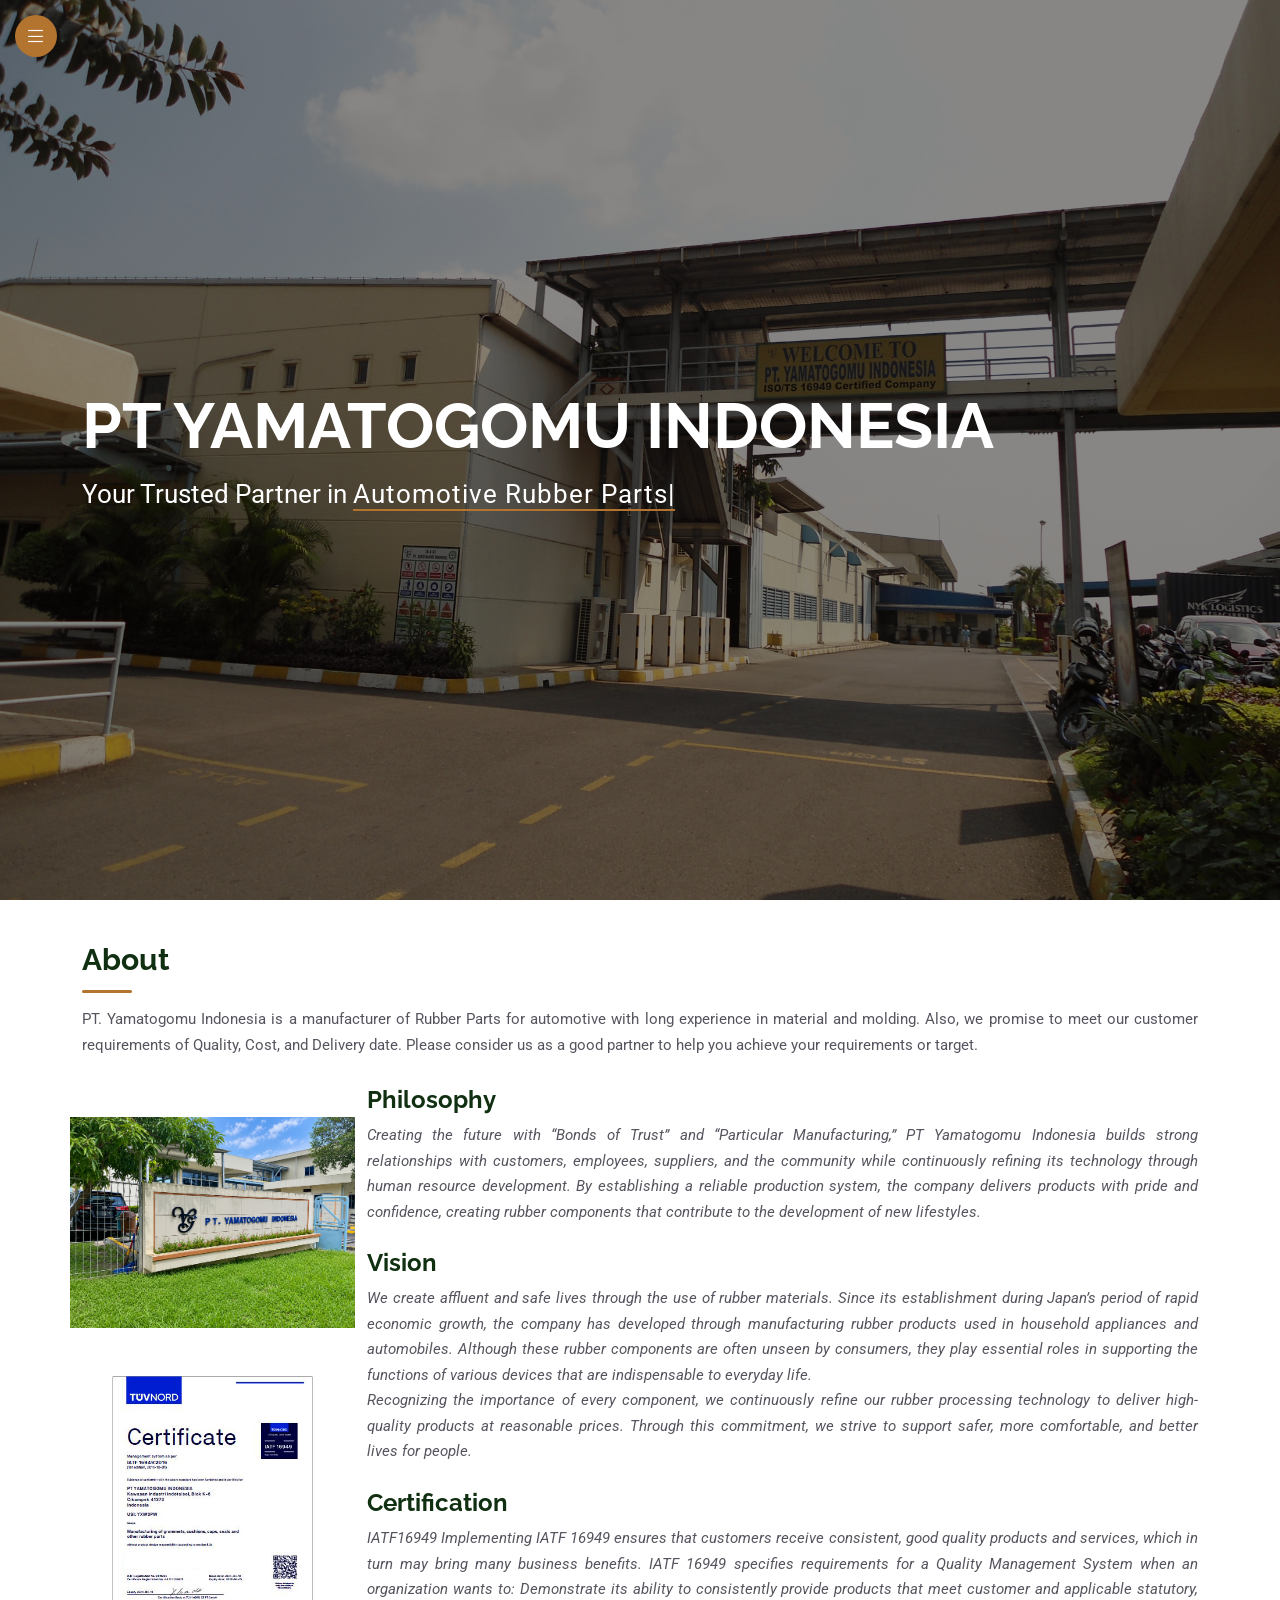
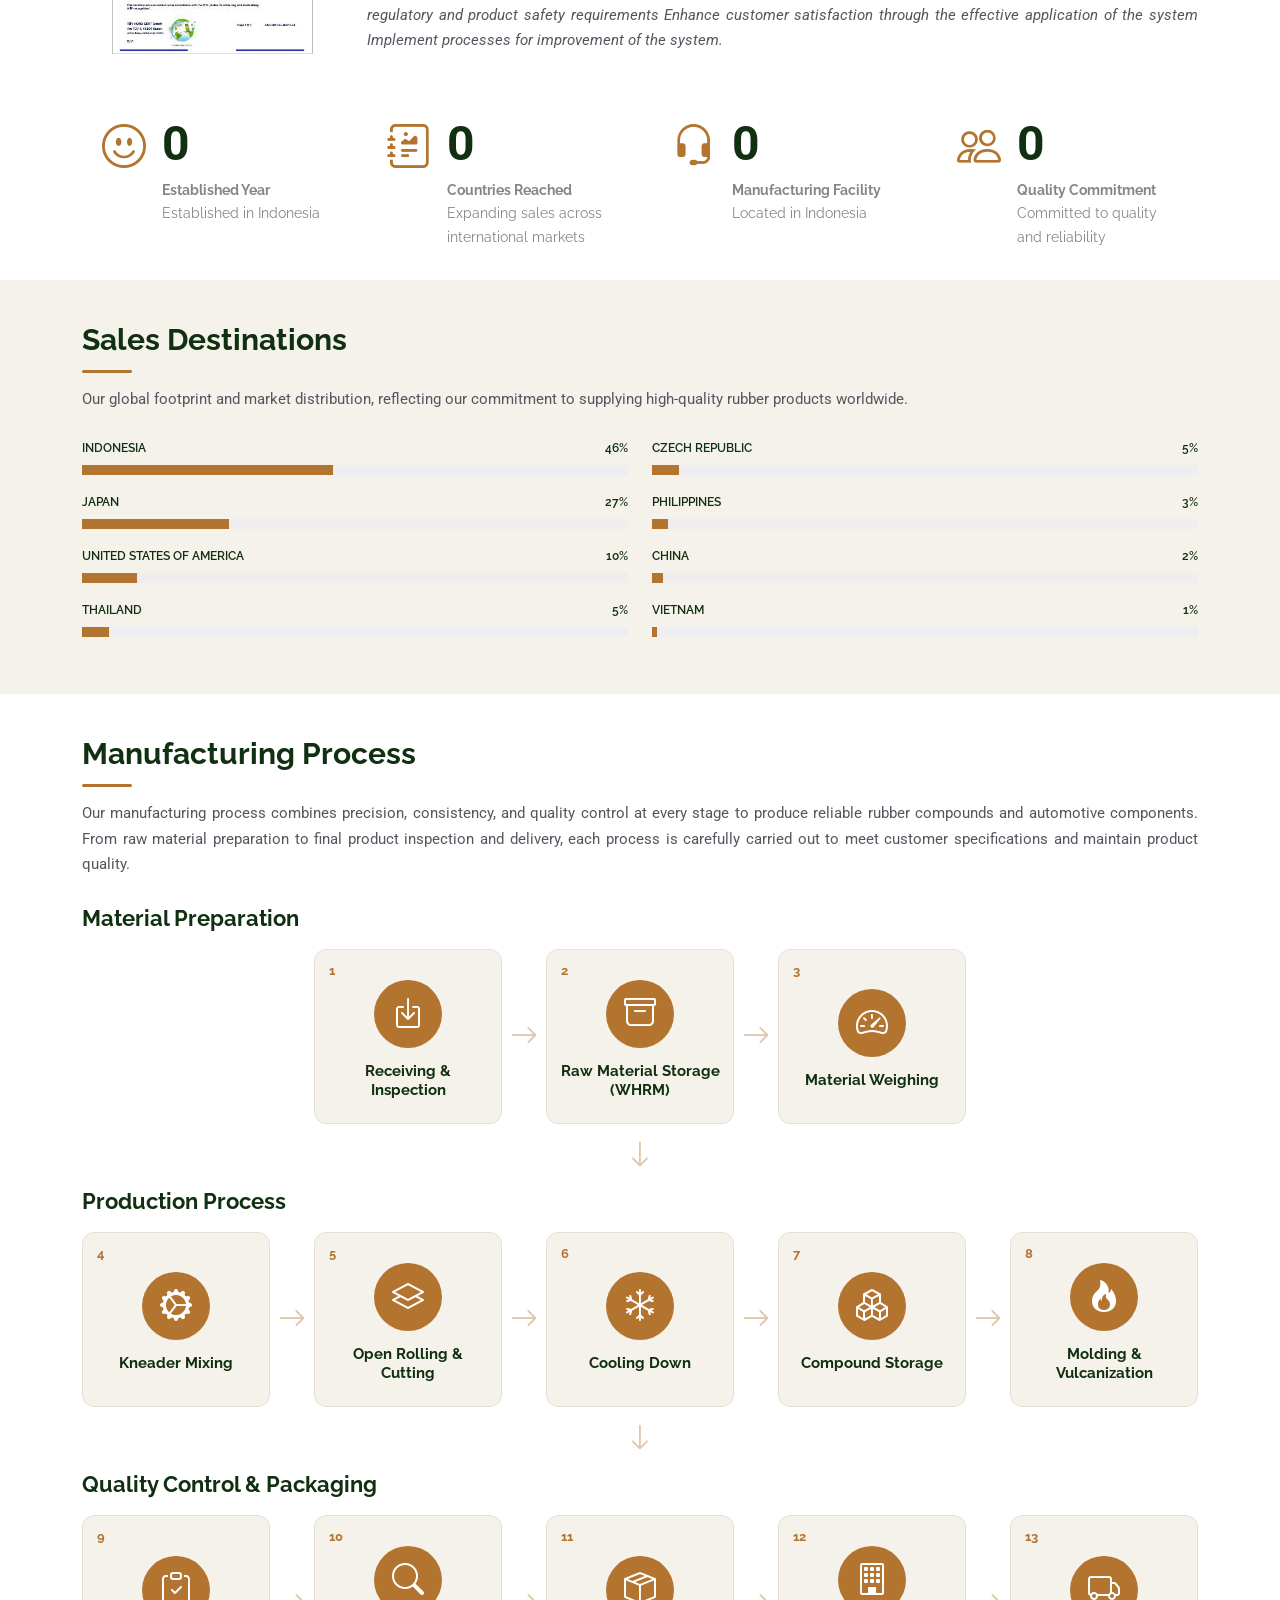
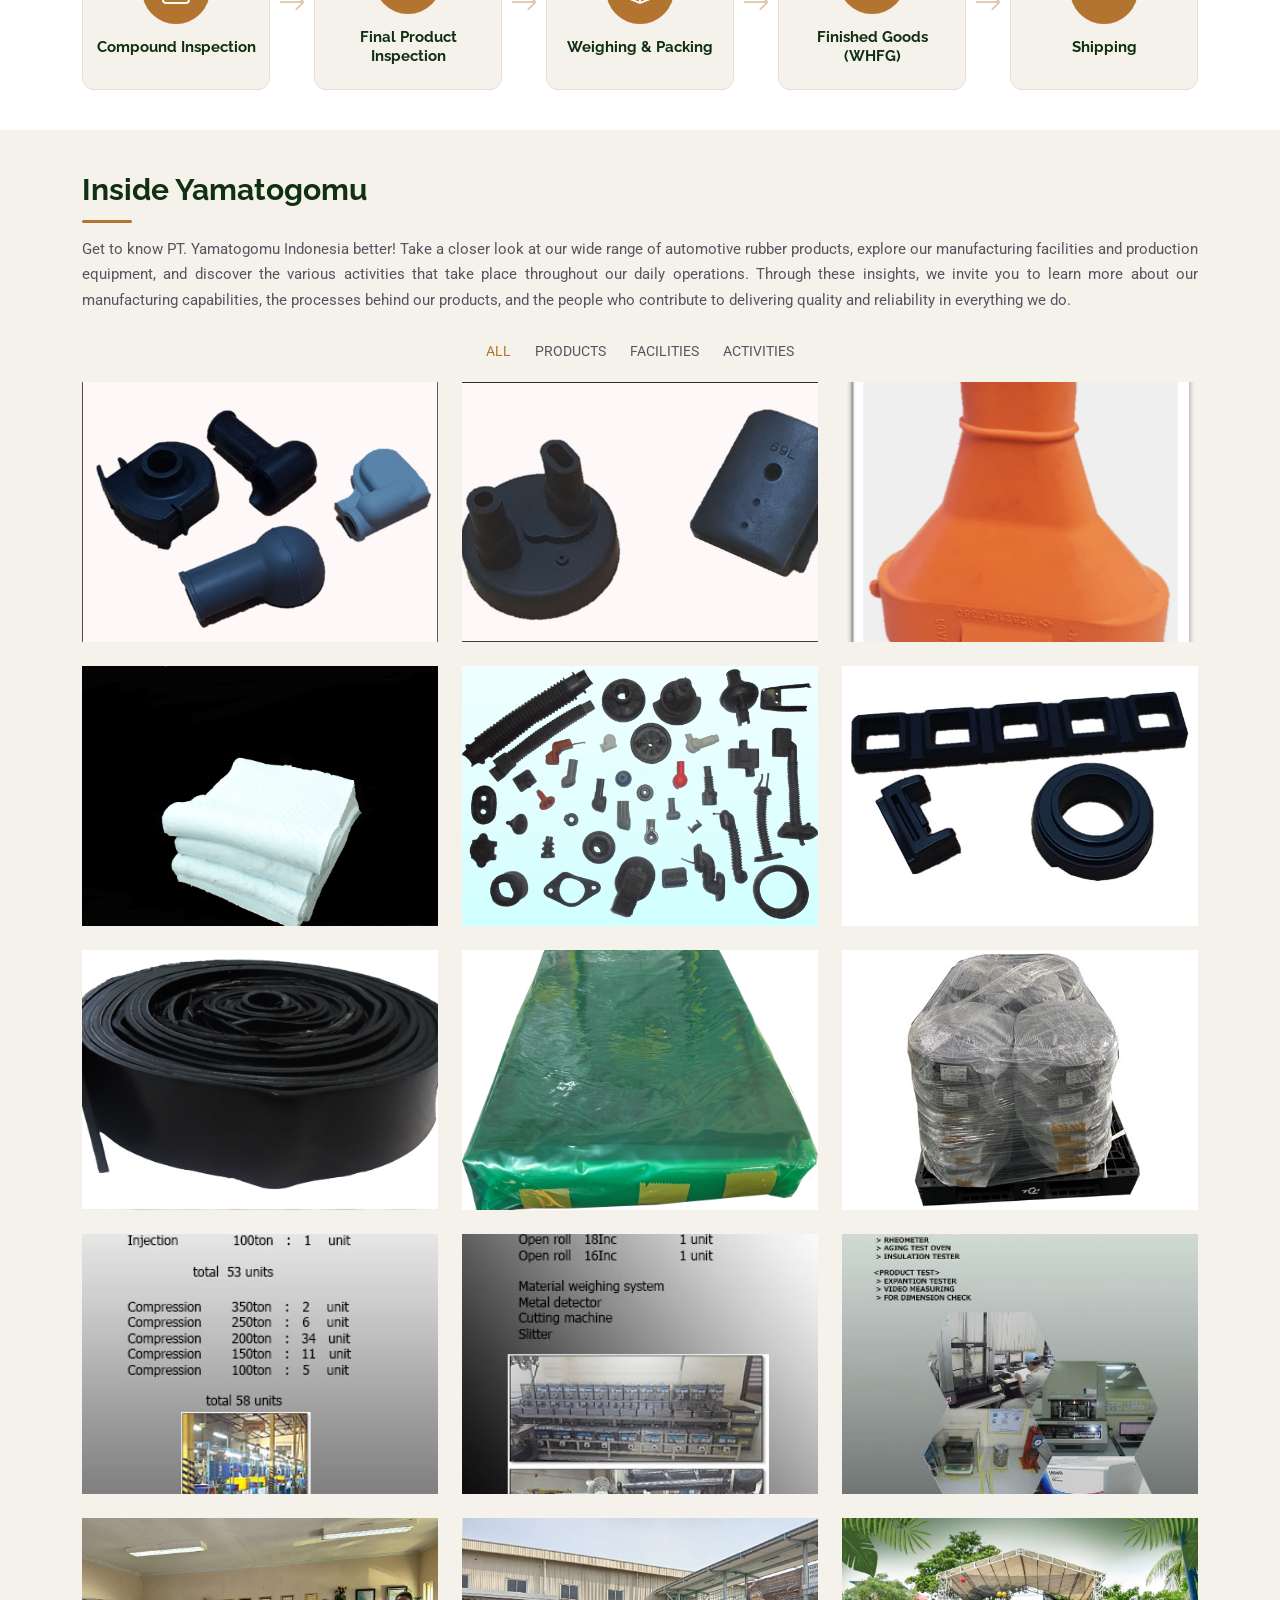
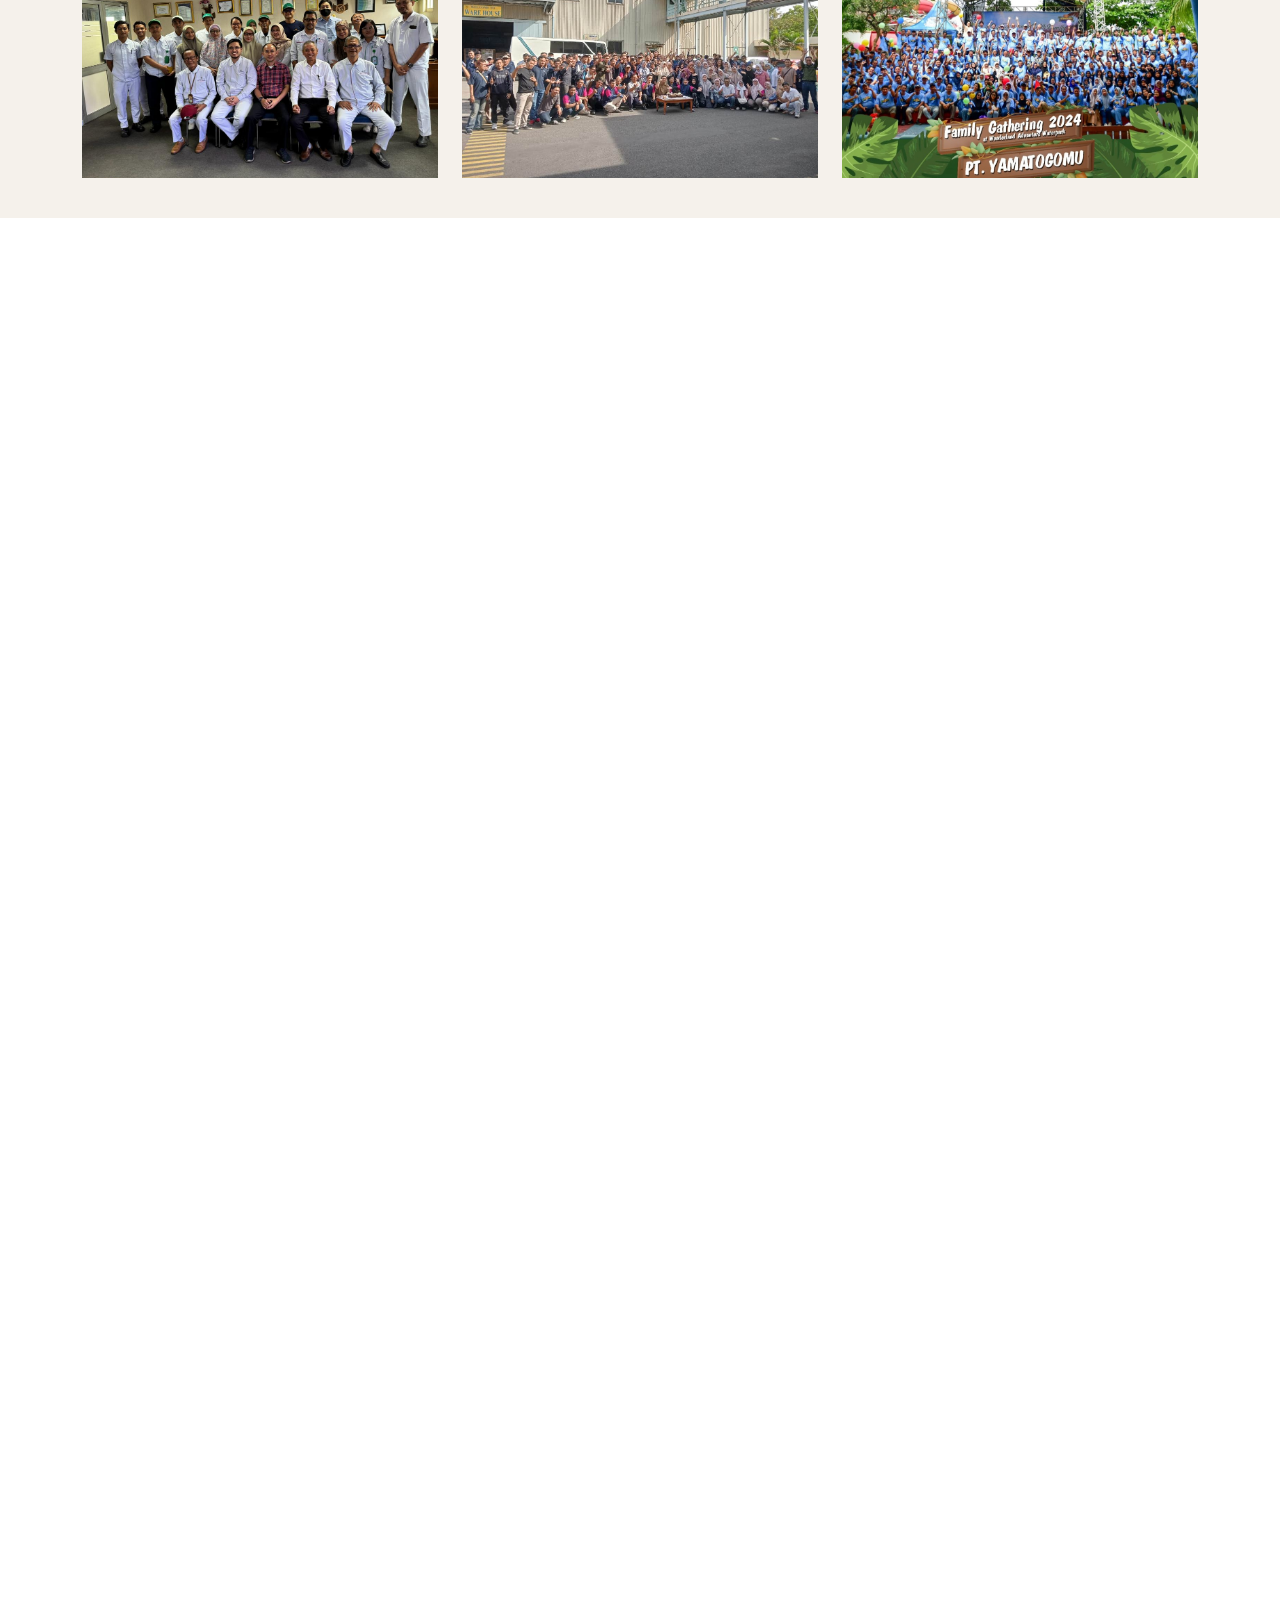
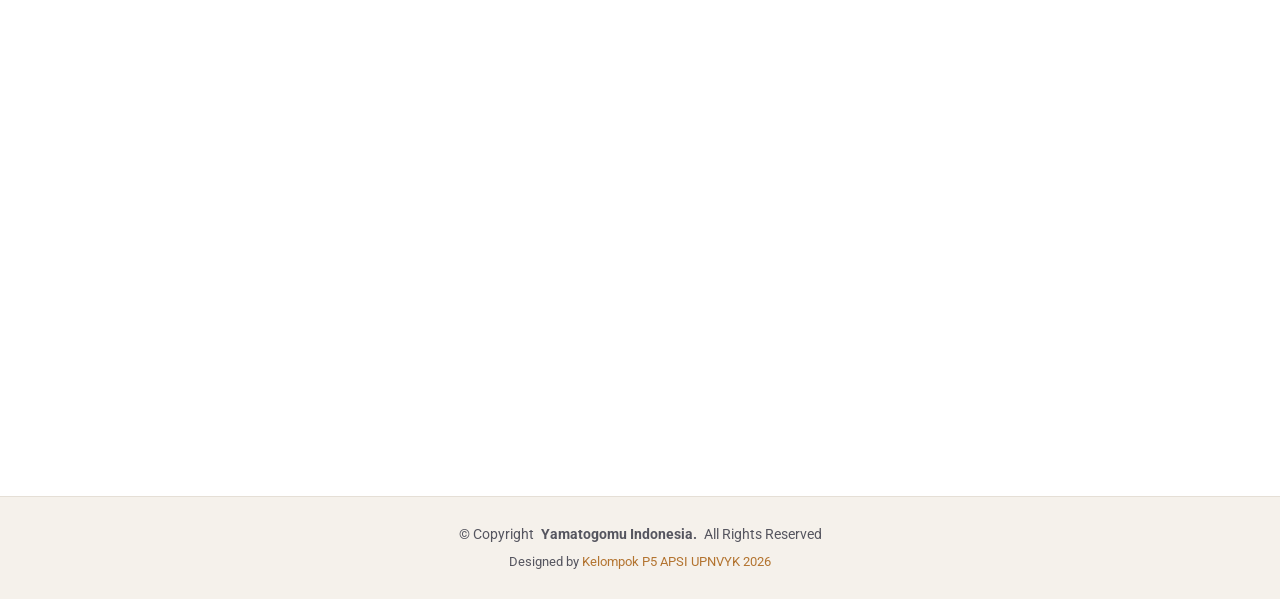
==== commit 475a5a81: "Fix compound image" ====
--- a/index.html
+++ b/index.html
@@ -487,11 +487,11 @@
 
 <div class="col-lg-4 col-md-6 portfolio-item isotope-item filter-Products">
     <div class="portfolio-content h-100">
-        <img src="assets/img/yamatogomu/compound.jpg" class="img-fluid" alt="">
+        <img src="assets/img/yamatogomu/compound.JPG" class="img-fluid" alt="">
         <div class="portfolio-info">
             <h4>Product 7</h4>
             <p>Compound</p>
-            <a href="assets/img/yamatogomu/compound.jpg" title="Rubber Compound – Prepared rubber material used in the production of rubber components." data-gallery="portfolio-gallery-product" class="glightbox preview-link"><i class="bi bi-zoom-in"></i></a>
+            <a href="assets/img/yamatogomu/compound.JPG" title="Rubber Compound – Prepared rubber material used in the production of rubber components." data-gallery="portfolio-gallery-product" class="glightbox preview-link"><i class="bi bi-zoom-in"></i></a>
             <a href="portfolio-details.html?id=6" title="More Details" class="details-link"><i class="bi bi-link-45deg"></i></a>
         </div>
     </div>
